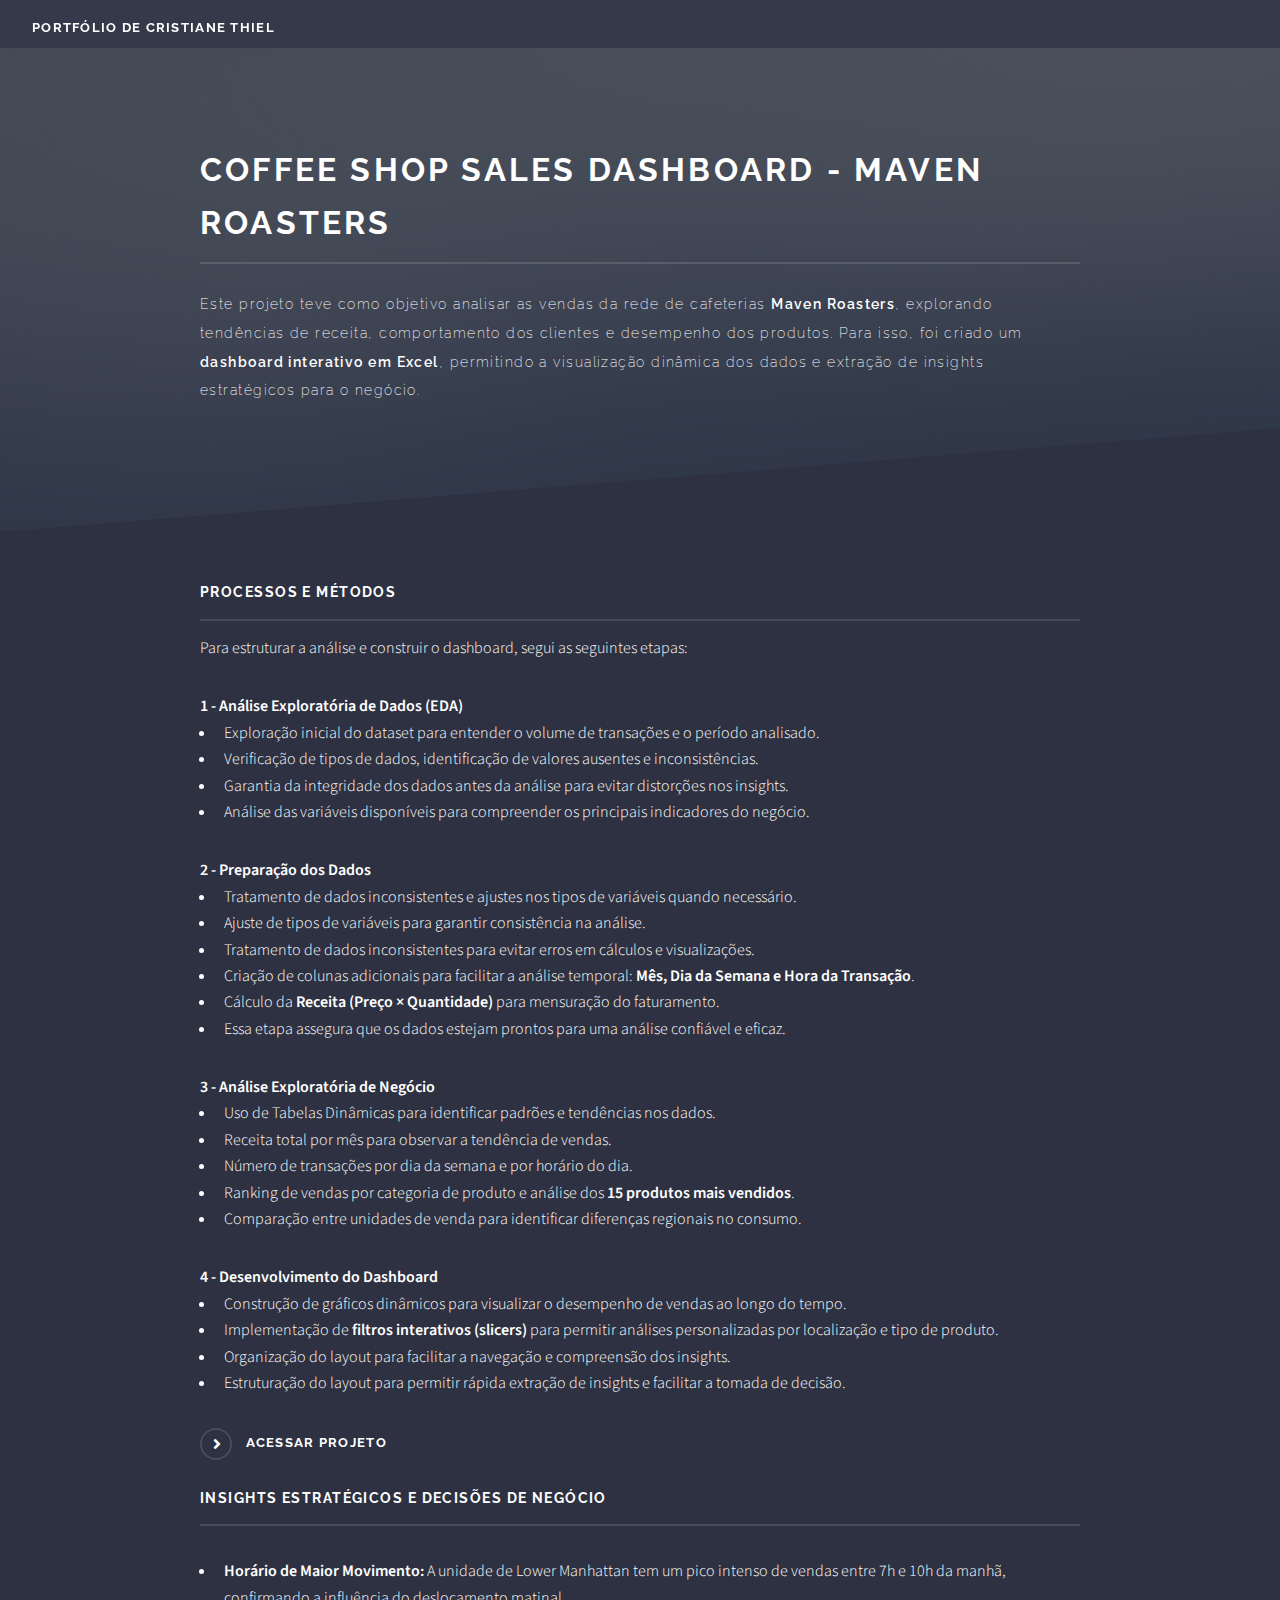
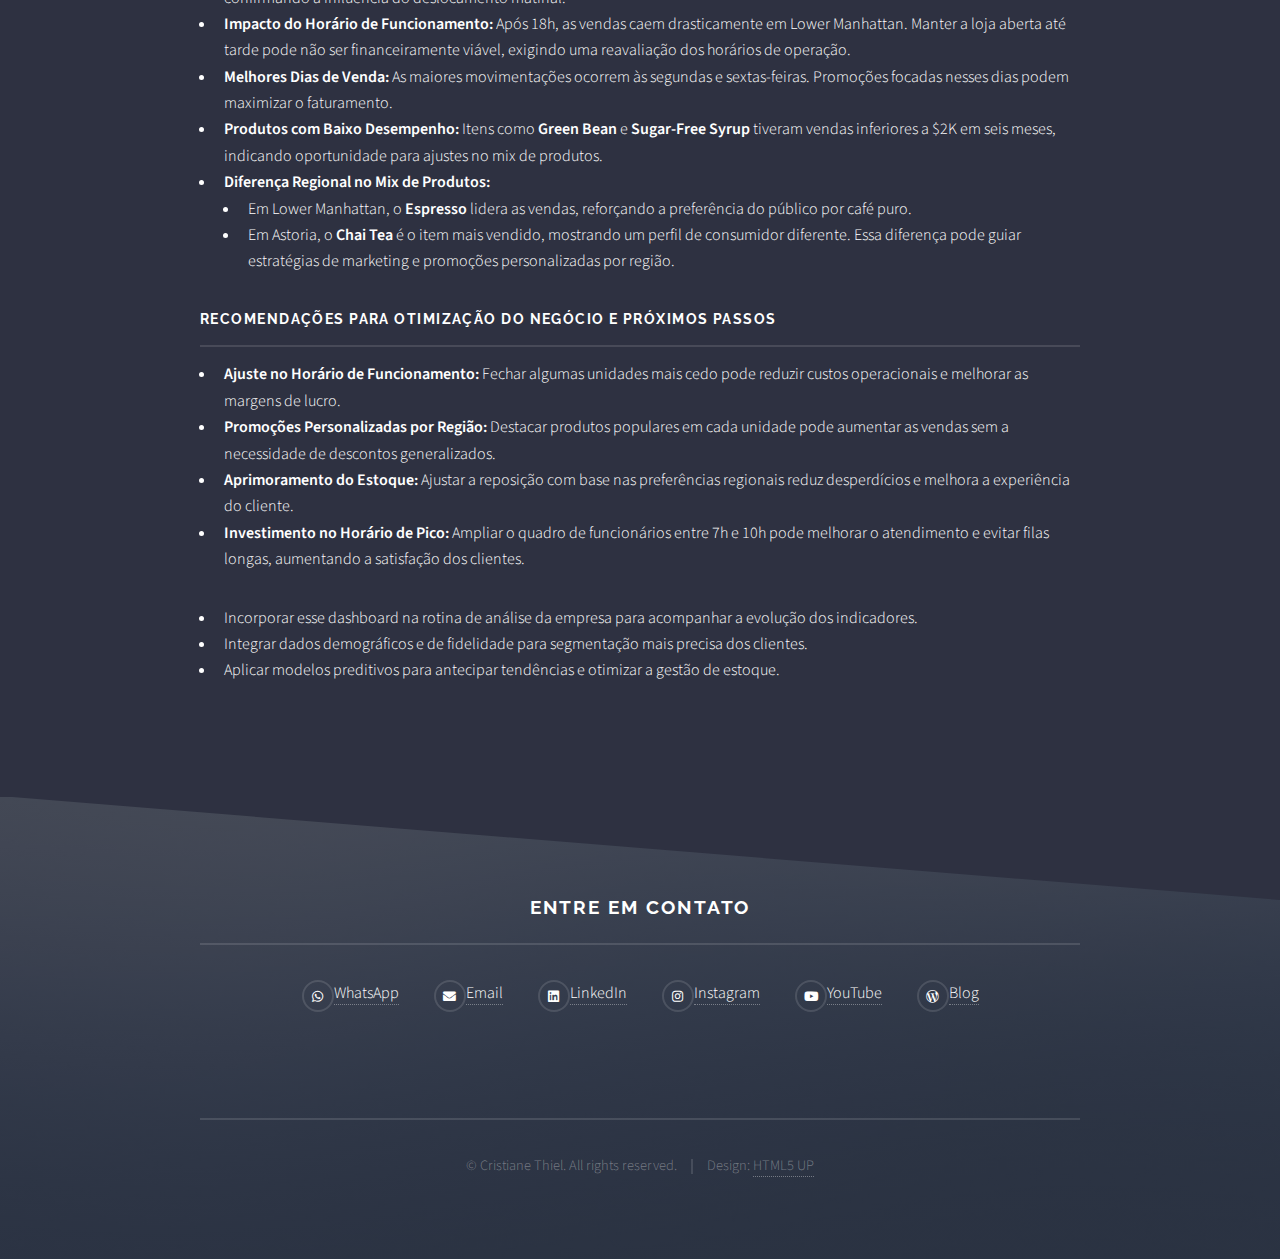
==== coffee-shop-maven-roasters-excel.html @ 54e83d27 "Add files via upload" ====
<!DOCTYPE HTML>
<!--
	Solid State by HTML5 UP
	html5up.net | @ajlkn
	Free for personal and commercial use under the CCA 3.0 license (html5up.net/license)
-->
<html>
	<head>
		<title>Coffee Shop Sales Dashboard - Maven Roasters</title>
		<meta charset="utf-8" />
		<meta name="viewport" content="width=device-width, initial-scale=1, user-scalable=no" />
		<link rel="stylesheet" href="assets/css/main.css" />
		<link rel=icon href=images/logo-cristiane-thiel-favicon.png>
		<noscript><link rel="stylesheet" href="assets/css/noscript.css" /></noscript>
	</head>
	<body class="is-preload">

		<!-- Page Wrapper -->
			<div id="page-wrapper">

				<!-- Header -->
					<header id="header">
						<h1><a href="index.html">Portfólio de Cristiane Thiel</a></h1>
					</header>

				<!-- Wrapper -->
					<section id="wrapper">
						<header>
							<div class="inner">
								<h2>Coffee Shop Sales Dashboard - Maven Roasters</h2>
								<p style="font-size: 0.9em;">Este projeto teve como objetivo analisar as vendas da rede de cafeterias <b>Maven Roasters</b>, explorando tendências de receita, comportamento dos clientes e desempenho dos produtos. Para isso, foi criado um <b>dashboard interativo em Excel</b>, permitindo a visualização dinâmica dos dados e extração de insights estratégicos para o negócio.
								<br><br>
								<a href="https://cury-company-dashboard.streamlit.app/" target="_blank" class="image"><img src="images/coffee-shop-maven-roasters-excel.png" width="880" alt="" /></a>
								<br><br></p>	
							</div>
						</header>

						<!-- Content -->
							<div class="wrapper">
								<div class="inner">

									<h3 class="major">Processos e Métodos</h3>
									<p>Para estruturar a análise e construir o dashboard, segui as seguintes etapas:</p>
										<b>1 - Análise Exploratória de Dados (EDA)</b>
										<ul>
											<li>Exploração inicial do dataset para entender o volume de transações e o período analisado.</li>
											<li>Verificação de tipos de dados, identificação de valores ausentes e inconsistências.</li>
											<li>Garantia da integridade dos dados antes da análise para evitar distorções nos insights.</li>
											<li>Análise das variáveis disponíveis para compreender os principais indicadores do negócio.</li>
										</ul>

										<b>2 - Preparação dos Dados</b>
										<ul>
											<li>Tratamento de dados inconsistentes e ajustes nos tipos de variáveis quando necessário.</li>
											<li>Ajuste de tipos de variáveis para garantir consistência na análise.</li>
											<li>Tratamento de dados inconsistentes para evitar erros em cálculos e visualizações.</li>
											<li>Criação de colunas adicionais para facilitar a análise temporal: <strong>Mês, Dia da Semana e Hora da Transação</strong>.</li>
											<li>Cálculo da <strong>Receita (Preço × Quantidade)</strong> para mensuração do faturamento.</li>
											<li>Essa etapa assegura que os dados estejam prontos para uma análise confiável e eficaz.</li>
										</ul>

										<b>3 - Análise Exploratória de Negócio</b>
										<ul>
											<li>Uso de Tabelas Dinâmicas para identificar padrões e tendências nos dados.</li>
											<li>Receita total por mês para observar a tendência de vendas.</li>
											<li>Número de transações por dia da semana e por horário do dia.</li>
											<li>Ranking de vendas por categoria de produto e análise dos <strong>15 produtos mais vendidos</strong>.</li>
											<li>Comparação entre unidades de venda para identificar diferenças regionais no consumo.</li>
										</ul>

										<b>4 - Desenvolvimento do Dashboard</b>
										<ul>
											<li>Construção de gráficos dinâmicos para visualizar o desempenho de vendas ao longo do tempo.</li>
											<li>Implementação de <strong>filtros interativos (slicers)</strong> para permitir análises personalizadas por localização e tipo de produto.</li>
											<li>Organização do layout para facilitar a navegação e compreensão dos insights.</li>
											<li>Estruturação do layout para permitir rápida extração de insights e facilitar a tomada de decisão.</li>
										</ul>
									<a href="https://cury-company-dashboard.streamlit.app/" class="special" target="_blank">Acessar Projeto</a>
									<h3 class="major">Insights Estratégicos e Decisões de Negócio</h3>
									<p>
										<ul>
											<li><strong>Horário de Maior Movimento:</strong> A unidade de Lower Manhattan tem um pico intenso de vendas entre 7h e 10h da manhã, confirmando a influência do deslocamento matinal.</li>
											
											<li><strong>Impacto do Horário de Funcionamento:</strong> Após 18h, as vendas caem drasticamente em Lower Manhattan. Manter a loja aberta até tarde pode não ser financeiramente viável, exigindo uma reavaliação dos horários de operação.</li>
											<li><strong>Melhores Dias de Venda:</strong> As maiores movimentações ocorrem às segundas e sextas-feiras. Promoções focadas nesses dias podem maximizar o faturamento.</li>
											<li><strong>Produtos com Baixo Desempenho:</strong> Itens como <strong>Green Bean</strong> e <strong>Sugar-Free Syrup</strong> tiveram vendas inferiores a $2K em seis meses, indicando oportunidade para ajustes no mix de produtos.</li>
											<li><strong>Diferença Regional no Mix de Produtos:</strong>
												<ul>
													<li>Em Lower Manhattan, o <strong>Espresso</strong> lidera as vendas, reforçando a preferência do público por café puro.</li>
													<li>Em Astoria, o <strong>Chai Tea</strong> é o item mais vendido, mostrando um perfil de consumidor diferente. Essa diferença pode guiar estratégias de marketing e promoções personalizadas por região.</li>
												</ul>
											</li>
										</ul>
										
									
									<h3 class="major">Recomendações para Otimização do Negócio e Próximos Passos</h3>
									
										<ul>
											<li><strong>Ajuste no Horário de Funcionamento:</strong> Fechar algumas unidades mais cedo pode reduzir custos operacionais e melhorar as margens de lucro.</li>
											
											<li><strong>Promoções Personalizadas por Região:</strong> Destacar produtos populares em cada unidade pode aumentar as vendas sem a necessidade de descontos generalizados.</li>
											
											<li><strong>Aprimoramento do Estoque:</strong> Ajustar a reposição com base nas preferências regionais reduz desperdícios e melhora a experiência do cliente.</li>
											
											<li><strong>Investimento no Horário de Pico:</strong> Ampliar o quadro de funcionários entre 7h e 10h pode melhorar o atendimento e evitar filas longas, aumentando a satisfação dos clientes.</li>
										</ul>
										
										<ul>
											<li>Incorporar esse dashboard na rotina de análise da empresa para acompanhar a evolução dos indicadores.</li>
											<li>Integrar dados demográficos e de fidelidade para segmentação mais precisa dos clientes.</li>
											<li>Aplicar modelos preditivos para antecipar tendências e otimizar a gestão de estoque.</li>
										</ul>
										
								</div>
							</div>

					</section>

				<!-- Footer -->
				<section id="footer">
					<div class="inner">
						<h2 class="major" id="contato">Entre em Contato</h2>
						<!--<p>Preencha o o formulário e envie sua mensagem.</p>
						<form method="post" action="#">
							<div class="fields">
								<div class="field">
									<label for="name">Nome</label>
									<input type="text" name="name" id="name" />
								</div>
								<div class="field">
									<label for="email">Email</label>
									<input type="email" name="email" id="email" />
								</div>
								<div class="field">
									<label for="message">Mensagem</label>
									<textarea name="message" id="message" rows="4"></textarea>
								</div>
							</div>
							<ul class="actions">
								<li><input type="submit" value="Enviar" /></li>
							</ul>
						</form>
					-->
						<ul class="contact">
							<li class="icon brands fa-whatsapp"><a href="https://api.whatsapp.com/send?phone=5521995182221" target="_blank">WhatsApp</a></li>
							<li class="icon solid fa-envelope"><a href="mailto:datascience@cristianethiel.com.br" target="_blank">Email</a></li>
							<li class="icon brands fa-linkedin"><a href="https://www.linkedin.com/in/cristianethiel/" target="_blank">LinkedIn</a></li>
							<li class="icon brands fa-instagram"><a href="https://www.instagram.com/cristianethiel/" target="_blank">Instagram</a></li>
							<li class="icon brands fa-youtube"><a href="https://www.youtube.com/channel/UCXxcQu6K8jNsBIZV1xP_kGg?sub_confirmation=1" target="_blank">YouTube</a></li>
							<li class="icon brands fa-wordpress-simple"><a href="https://cristianethiel.com.br/" target="_blank">Blog</a></li>
						</ul>
						<ul class="copyright">
							<li>&copy; Cristiane Thiel. All rights reserved.</li><li>Design: <a href="http://html5up.net">HTML5 UP</a></li>
						</ul>
					</div>
				</section>

			</div>

		<!-- Scripts -->
			<script src="assets/js/jquery.min.js"></script>
			<script src="assets/js/jquery.scrollex.min.js"></script>
			<script src="assets/js/browser.min.js"></script>
			<script src="assets/js/breakpoints.min.js"></script>
			<script src="assets/js/util.js"></script>
			<script src="assets/js/main.js"></script>

	</body>
</html>
---- assets/css/main.css ----
@import url(fontawesome-all.min.css);
@import url("https://fonts.googleapis.com/css?family=Raleway:200,700|Source+Sans+Pro:300,600,300italic,600italic");

/*
	Solid State by HTML5 UP
	html5up.net | @ajlkn
	Free for personal and commercial use under the CCA 3.0 license (html5up.net/license)
*/

html {
    translate: no;
}

html, body, div, span, applet, object,
iframe, h1, h2, h3, h4, h5, h6, p, blockquote,
pre, a, abbr, acronym, address, big, cite,
code, del, dfn, em, img, ins, kbd, q, s, samp,
small, strike, strong, sub, sup, tt, var, b,
u, i, center, dl, dt, dd, ol, ul, li, fieldset,
form, label, legend, table, caption, tbody,
tfoot, thead, tr, th, td, article, aside,
canvas, details, embed, figure, figcaption,
footer, header, hgroup, menu, nav, output, ruby,
section, summary, time, mark, audio, video {
	margin: 0;
	padding: 0;
	border: 0;
	font-size: 100%;
	font: inherit;
	vertical-align: baseline;}

article, aside, details, figcaption, figure,
footer, header, hgroup, menu, nav, section {
	display: block;}

body {
	line-height: 1;
}

ol, ul {
	list-style: none;
}

blockquote, q {
	quotes: none;
}

	blockquote:before, blockquote:after, q:before, q:after {
		content: '';
		content: none;
	}

table {
	border-collapse: collapse;
	border-spacing: 0;
}

body {
	-webkit-text-size-adjust: none;
}

mark {
	background-color: transparent;
	color: inherit;
}

input::-moz-focus-inner {
	border: 0;
	padding: 0;
}

input, select, textarea {
	-moz-appearance: none;
	-webkit-appearance: none;
	-ms-appearance: none;
	appearance: none;
}

/* Basic */

	@-ms-viewport {
		width: device-width;
	}

	body {
		-ms-overflow-style: scrollbar;
	}

	@media screen and (max-width: 480px) {

		html, body {
			min-width: 320px;
		}

	}

	html {
		box-sizing: border-box;
	}

	*, *:before, *:after {
		box-sizing: inherit;
	}

	body {
		background-color: #2e3141;
		background-image: linear-gradient(to top, rgba(46, 49, 65, 0.8), rgba(46, 49, 65, 0.8)), url("../../images/bg.jpg");
		background-size: auto,
 cover;
		background-attachment: fixed,
 fixed;
		background-position: center,
 center;
	}

		body.is-preload *, body.is-preload *:before, body.is-preload *:after {
			-moz-animation: none !important;
			-webkit-animation: none !important;
			-ms-animation: none !important;
			animation: none !important;
			-moz-transition: none !important;
			-webkit-transition: none !important;
			-ms-transition: none !important;
			transition: none !important;
		}

/* Type */

	body, input, select, textarea {
		color: #ffffff;
		font-family: "Source Sans Pro", Helvetica, sans-serif;
		font-size: 16.5pt;
		font-weight: 300;
		line-height: 1.65;
	}

		@media screen and (max-width: 1680px) {

			body, input, select, textarea {
				font-size: 13pt;
			}

		}

		@media screen and (max-width: 1280px) {

			body, input, select, textarea {
				font-size: 12pt;
			}

		}

		@media screen and (max-width: 980px) {

			body, input, select, textarea {
				font-size: 12pt;
			}

		}

		@media screen and (max-width: 736px) {

			body, input, select, textarea {
				font-size: 12pt;
			}

		}

		@media screen and (max-width: 480px) {

			body, input, select, textarea {
				font-size: 12pt;
			}

		}

	a {
		-moz-transition: color 0.2s ease-in-out, border-bottom-color 0.2s ease-in-out;
		-webkit-transition: color 0.2s ease-in-out, border-bottom-color 0.2s ease-in-out;
		-ms-transition: color 0.2s ease-in-out, border-bottom-color 0.2s ease-in-out;
		transition: color 0.2s ease-in-out, border-bottom-color 0.2s ease-in-out;
		border-bottom: dotted 1px rgba(255, 255, 255, 0.35);
		color: #ffffff;
		text-decoration: none;
	}

		a:hover {
			border-bottom-color: transparent;
			color: #ffffff !important;
		}

		a.special:not(.button) {
			text-decoration: none;
			border-bottom: 0;
			display: block;
			font-family: Raleway, Helvetica, sans-serif;
			font-size: 0.8em;
			font-weight: 700;
			letter-spacing: 0.1em;
			margin: 0 0 2em 0;
			text-transform: uppercase;
		}

			a.special:not(.button):before {
				-moz-osx-font-smoothing: grayscale;
				-webkit-font-smoothing: antialiased;
				display: inline-block;
				font-style: normal;
				font-variant: normal;
				text-rendering: auto;
				line-height: 1;
				text-transform: none !important;
				font-family: 'Font Awesome 5 Free';
				font-weight: 900;
			}

			a.special:not(.button):before {
				-moz-transition: background-color 0.2s ease-in-out;
				-webkit-transition: background-color 0.2s ease-in-out;
				-ms-transition: background-color 0.2s ease-in-out;
				transition: background-color 0.2s ease-in-out;
				border-radius: 100%;
				border: solid 2px rgba(255, 255, 255, 0.125);
				content: '\f105';
				display: inline-block;
				font-size: 1.25em;
				height: 2em;
				line-height: 1.75em;
				margin-right: 0.85em;
				text-align: center;
				text-indent: 0.15em;
				vertical-align: middle;
				width: 2em;
			}

			a.special:not(.button):hover:before {
				background-color: rgba(255, 255, 255, 0.025);
			}

			a.special:not(.button):active:before {
				background-color: rgba(255, 255, 255, 0.075);
			}

	strong, b {
		color: #ffffff;
		font-weight: 600;
	}

	em, i {
		font-style: italic;
	}

	p {
		margin: 0 0 2em 0;
	}

	h1, h2, h3, h4, h5, h6 {
		color: #ffffff;
		font-family: Raleway, Helvetica, sans-serif;
		font-weight: 700;
		letter-spacing: 0.1em;
		margin: 0 0 1em 0;
		text-transform: uppercase;
	}

		h1 a, h2 a, h3 a, h4 a, h5 a, h6 a {
			color: inherit;
			text-decoration: none;
			border-bottom: 0;
		}

		h1 span, h2 span, h3 span, h4 span, h5 span, h6 span {
			font-weight: 200;
		}

		h1.major, h2.major, h3.major, h4.major, h5.major, h6.major {
			padding-bottom: 1em;
			border-bottom: solid 2px rgba(255, 255, 255, 0.125);
		}

	h2 {
		font-size: 1.2em;
	}

	h3 {
		font-size: 0.9em;
	}

	h4 {
		font-size: 0.7em;
	}

	h5 {
		font-size: 0.7em;
	}

	h6 {
		font-size: 0.7em;
	}

	@media screen and (max-width: 736px) {

		h2 {
			font-size: 1em;
		}

		h3 {
			font-size: 0.8em;
		}

	}

	sub {
		font-size: 0.8em;
		position: relative;
		top: 0.5em;
	}

	sup {
		font-size: 0.8em;
		position: relative;
		top: -0.5em;
	}

	blockquote {
		border-left: solid 4px rgba(255, 255, 255, 0.125);
		font-style: italic;
		margin: 0 0 2em 0;
		padding: 0.5em 0 0.5em 2em;
	}

	code {
		background: rgba(255, 255, 255, 0.025);
		border-radius: 5px;
		border: solid 2px rgba(255, 255, 255, 0.125);
		font-family: "Courier New", monospace;
		font-size: 0.9em;
		margin: 0 0.25em;
		padding: 0.25em 0.65em;
	}

	pre {
		-webkit-overflow-scrolling: touch;
		font-family: "Courier New", monospace;
		font-size: 0.9em;
		margin: 0 0 2em 0;
	}

		pre code {
			display: block;
			line-height: 1.75em;
			padding: 1em 1.5em;
			overflow-x: auto;
		}

	hr {
		border: 0;
		border-bottom: solid 2px rgba(255, 255, 255, 0.125);
		margin: 2.5em 0;
	}

		hr.major {
			margin: 4em 0;
		}

	.align-left {
		text-align: left;
	}

	.align-center {
		text-align: center;
	}

	.align-right {
		text-align: right;
	}

/* Row */

	.row {
		display: flex;
		flex-wrap: wrap;
		box-sizing: border-box;
		align-items: stretch;
	}

		.row > * {
			box-sizing: border-box;
		}

		.row.gtr-uniform > * > :last-child {
			margin-bottom: 0;
		}

		.row.aln-left {
			justify-content: flex-start;
		}

		.row.aln-center {
			justify-content: center;
		}

		.row.aln-right {
			justify-content: flex-end;
		}

		.row.aln-top {
			align-items: flex-start;
		}

		.row.aln-middle {
			align-items: center;
		}

		.row.aln-bottom {
			align-items: flex-end;
		}

		.row > .imp {
			order: -1;
		}

		.row > .col-1 {
			width: 8.33333%;
		}

		.row > .off-1 {
			margin-left: 8.33333%;
		}

		.row > .col-2 {
			width: 16.66667%;
		}

		.row > .off-2 {
			margin-left: 16.66667%;
		}

		.row > .col-3 {
			width: 25%;
		}

		.row > .off-3 {
			margin-left: 25%;
		}

		.row > .col-4 {
			width: 33.33333%;
		}

		.row > .off-4 {
			margin-left: 33.33333%;
		}

		.row > .col-5 {
			width: 41.66667%;
		}

		.row > .off-5 {
			margin-left: 41.66667%;
		}

		.row > .col-6 {
			width: 50%;
		}

		.row > .off-6 {
			margin-left: 50%;
		}

		.row > .col-7 {
			width: 58.33333%;
		}

		.row > .off-7 {
			margin-left: 58.33333%;
		}

		.row > .col-8 {
			width: 66.66667%;
		}

		.row > .off-8 {
			margin-left: 66.66667%;
		}

		.row > .col-9 {
			width: 75%;
		}

		.row > .off-9 {
			margin-left: 75%;
		}

		.row > .col-10 {
			width: 83.33333%;
		}

		.row > .off-10 {
			margin-left: 83.33333%;
		}

		.row > .col-11 {
			width: 91.66667%;
		}

		.row > .off-11 {
			margin-left: 91.66667%;
		}

		.row > .col-12 {
			width: 100%;
		}

		.row > .off-12 {
			margin-left: 100%;
		}

		.row.gtr-0 {
			margin-top: 0;
			margin-left: 0em;
		}

			.row.gtr-0 > * {
				padding: 0 0 0 0em;
			}

			.row.gtr-0.gtr-uniform {
				margin-top: 0em;
			}

				.row.gtr-0.gtr-uniform > * {
					padding-top: 0em;
				}

		.row.gtr-25 {
			margin-top: 0;
			margin-left: -0.4375em;
		}

			.row.gtr-25 > * {
				padding: 0 0 0 0.4375em;
			}

			.row.gtr-25.gtr-uniform {
				margin-top: -0.4375em;
			}

				.row.gtr-25.gtr-uniform > * {
					padding-top: 0.4375em;
				}

		.row.gtr-50 {
			margin-top: 0;
			margin-left: -0.875em;
		}

			.row.gtr-50 > * {
				padding: 0 0 0 0.875em;
			}

			.row.gtr-50.gtr-uniform {
				margin-top: -0.875em;
			}

				.row.gtr-50.gtr-uniform > * {
					padding-top: 0.875em;
				}

		.row {
			margin-top: 0;
			margin-left: -1.75em;
		}

			.row > * {
				padding: 0 0 0 1.75em;
			}

			.row.gtr-uniform {
				margin-top: -1.75em;
			}

				.row.gtr-uniform > * {
					padding-top: 1.75em;
				}

		.row.gtr-150 {
			margin-top: 0;
			margin-left: -2.625em;
		}

			.row.gtr-150 > * {
				padding: 0 0 0 2.625em;
			}

			.row.gtr-150.gtr-uniform {
				margin-top: -2.625em;
			}

				.row.gtr-150.gtr-uniform > * {
					padding-top: 2.625em;
				}

		.row.gtr-200 {
			margin-top: 0;
			margin-left: -3.5em;
		}

			.row.gtr-200 > * {
				padding: 0 0 0 3.5em;
			}

			.row.gtr-200.gtr-uniform {
				margin-top: -3.5em;
			}

				.row.gtr-200.gtr-uniform > * {
					padding-top: 3.5em;
				}

		@media screen and (max-width: 1680px) {

			.row {
				display: flex;
				flex-wrap: wrap;
				box-sizing: border-box;
				align-items: stretch;
			}

				.row > * {
					box-sizing: border-box;
				}

				.row.gtr-uniform > * > :last-child {
					margin-bottom: 0;
				}

				.row.aln-left {
					justify-content: flex-start;
				}

				.row.aln-center {
					justify-content: center;
				}

				.row.aln-right {
					justify-content: flex-end;
				}

				.row.aln-top {
					align-items: flex-start;
				}

				.row.aln-middle {
					align-items: center;
				}

				.row.aln-bottom {
					align-items: flex-end;
				}

				.row > .imp-xlarge {
					order: -1;
				}

				.row > .col-1-xlarge {
					width: 8.33333%;
				}

				.row > .off-1-xlarge {
					margin-left: 8.33333%;
				}

				.row > .col-2-xlarge {
					width: 16.66667%;
				}

				.row > .off-2-xlarge {
					margin-left: 16.66667%;
				}

				.row > .col-3-xlarge {
					width: 25%;
				}

				.row > .off-3-xlarge {
					margin-left: 25%;
				}

				.row > .col-4-xlarge {
					width: 33.33333%;
				}

				.row > .off-4-xlarge {
					margin-left: 33.33333%;
				}

				.row > .col-5-xlarge {
					width: 41.66667%;
				}

				.row > .off-5-xlarge {
					margin-left: 41.66667%;
				}

				.row > .col-6-xlarge {
					width: 50%;
				}

				.row > .off-6-xlarge {
					margin-left: 50%;
				}

				.row > .col-7-xlarge {
					width: 58.33333%;
				}

				.row > .off-7-xlarge {
					margin-left: 58.33333%;
				}

				.row > .col-8-xlarge {
					width: 66.66667%;
				}

				.row > .off-8-xlarge {
					margin-left: 66.66667%;
				}

				.row > .col-9-xlarge {
					width: 75%;
				}

				.row > .off-9-xlarge {
					margin-left: 75%;
				}

				.row > .col-10-xlarge {
					width: 83.33333%;
				}

				.row > .off-10-xlarge {
					margin-left: 83.33333%;
				}

				.row > .col-11-xlarge {
					width: 91.66667%;
				}

				.row > .off-11-xlarge {
					margin-left: 91.66667%;
				}

				.row > .col-12-xlarge {
					width: 100%;
				}

				.row > .off-12-xlarge {
					margin-left: 100%;
				}

				.row.gtr-0 {
					margin-top: 0;
					margin-left: 0em;
				}

					.row.gtr-0 > * {
						padding: 0 0 0 0em;
					}

					.row.gtr-0.gtr-uniform {
						margin-top: 0em;
					}

						.row.gtr-0.gtr-uniform > * {
							padding-top: 0em;
						}

				.row.gtr-25 {
					margin-top: 0;
					margin-left: -0.4375em;
				}

					.row.gtr-25 > * {
						padding: 0 0 0 0.4375em;
					}

					.row.gtr-25.gtr-uniform {
						margin-top: -0.4375em;
					}

						.row.gtr-25.gtr-uniform > * {
							padding-top: 0.4375em;
						}

				.row.gtr-50 {
					margin-top: 0;
					margin-left: -0.875em;
				}

					.row.gtr-50 > * {
						padding: 0 0 0 0.875em;
					}

					.row.gtr-50.gtr-uniform {
						margin-top: -0.875em;
					}

						.row.gtr-50.gtr-uniform > * {
							padding-top: 0.875em;
						}

				.row {
					margin-top: 0;
					margin-left: -1.75em;
				}

					.row > * {
						padding: 0 0 0 1.75em;
					}

					.row.gtr-uniform {
						margin-top: -1.75em;
					}

						.row.gtr-uniform > * {
							padding-top: 1.75em;
						}

				.row.gtr-150 {
					margin-top: 0;
					margin-left: -2.625em;
				}

					.row.gtr-150 > * {
						padding: 0 0 0 2.625em;
					}

					.row.gtr-150.gtr-uniform {
						margin-top: -2.625em;
					}

						.row.gtr-150.gtr-uniform > * {
							padding-top: 2.625em;
						}

				.row.gtr-200 {
					margin-top: 0;
					margin-left: -3.5em;
				}

					.row.gtr-200 > * {
						padding: 0 0 0 3.5em;
					}

					.row.gtr-200.gtr-uniform {
						margin-top: -3.5em;
					}

						.row.gtr-200.gtr-uniform > * {
							padding-top: 3.5em;
						}

		}

		@media screen and (max-width: 1280px) {

			.row {
				display: flex;
				flex-wrap: wrap;
				box-sizing: border-box;
				align-items: stretch;
			}

				.row > * {
					box-sizing: border-box;
				}

				.row.gtr-uniform > * > :last-child {
					margin-bottom: 0;
				}

				.row.aln-left {
					justify-content: flex-start;
				}

				.row.aln-center {
					justify-content: center;
				}

				.row.aln-right {
					justify-content: flex-end;
				}

				.row.aln-top {
					align-items: flex-start;
				}

				.row.aln-middle {
					align-items: center;
				}

				.row.aln-bottom {
					align-items: flex-end;
				}

				.row > .imp-large {
					order: -1;
				}

				.row > .col-1-large {
					width: 8.33333%;
				}

				.row > .off-1-large {
					margin-left: 8.33333%;
				}

				.row > .col-2-large {
					width: 16.66667%;
				}

				.row > .off-2-large {
					margin-left: 16.66667%;
				}

				.row > .col-3-large {
					width: 25%;
				}

				.row > .off-3-large {
					margin-left: 25%;
				}

				.row > .col-4-large {
					width: 33.33333%;
				}

				.row > .off-4-large {
					margin-left: 33.33333%;
				}

				.row > .col-5-large {
					width: 41.66667%;
				}

				.row > .off-5-large {
					margin-left: 41.66667%;
				}

				.row > .col-6-large {
					width: 50%;
				}

				.row > .off-6-large {
					margin-left: 50%;
				}

				.row > .col-7-large {
					width: 58.33333%;
				}

				.row > .off-7-large {
					margin-left: 58.33333%;
				}

				.row > .col-8-large {
					width: 66.66667%;
				}

				.row > .off-8-large {
					margin-left: 66.66667%;
				}

				.row > .col-9-large {
					width: 75%;
				}

				.row > .off-9-large {
					margin-left: 75%;
				}

				.row > .col-10-large {
					width: 83.33333%;
				}

				.row > .off-10-large {
					margin-left: 83.33333%;
				}

				.row > .col-11-large {
					width: 91.66667%;
				}

				.row > .off-11-large {
					margin-left: 91.66667%;
				}

				.row > .col-12-large {
					width: 100%;
				}

				.row > .off-12-large {
					margin-left: 100%;
				}

				.row.gtr-0 {
					margin-top: 0;
					margin-left: 0em;
				}

					.row.gtr-0 > * {
						padding: 0 0 0 0em;
					}

					.row.gtr-0.gtr-uniform {
						margin-top: 0em;
					}

						.row.gtr-0.gtr-uniform > * {
							padding-top: 0em;
						}

				.row.gtr-25 {
					margin-top: 0;
					margin-left: -0.4375em;
				}

					.row.gtr-25 > * {
						padding: 0 0 0 0.4375em;
					}

					.row.gtr-25.gtr-uniform {
						margin-top: -0.4375em;
					}

						.row.gtr-25.gtr-uniform > * {
							padding-top: 0.4375em;
						}

				.row.gtr-50 {
					margin-top: 0;
					margin-left: -0.875em;
				}

					.row.gtr-50 > * {
						padding: 0 0 0 0.875em;
					}

					.row.gtr-50.gtr-uniform {
						margin-top: -0.875em;
					}

						.row.gtr-50.gtr-uniform > * {
							padding-top: 0.875em;
						}

				.row {
					margin-top: 0;
					margin-left: -1.75em;
				}

					.row > * {
						padding: 0 0 0 1.75em;
					}

					.row.gtr-uniform {
						margin-top: -1.75em;
					}

						.row.gtr-uniform > * {
							padding-top: 1.75em;
						}

				.row.gtr-150 {
					margin-top: 0;
					margin-left: -2.625em;
				}

					.row.gtr-150 > * {
						padding: 0 0 0 2.625em;
					}

					.row.gtr-150.gtr-uniform {
						margin-top: -2.625em;
					}

						.row.gtr-150.gtr-uniform > * {
							padding-top: 2.625em;
						}

				.row.gtr-200 {
					margin-top: 0;
					margin-left: -3.5em;
				}

					.row.gtr-200 > * {
						padding: 0 0 0 3.5em;
					}

					.row.gtr-200.gtr-uniform {
						margin-top: -3.5em;
					}

						.row.gtr-200.gtr-uniform > * {
							padding-top: 3.5em;
						}

		}

		@media screen and (max-width: 980px) {

			.row {
				display: flex;
				flex-wrap: wrap;
				box-sizing: border-box;
				align-items: stretch;
			}

				.row > * {
					box-sizing: border-box;
				}

				.row.gtr-uniform > * > :last-child {
					margin-bottom: 0;
				}

				.row.aln-left {
					justify-content: flex-start;
				}

				.row.aln-center {
					justify-content: center;
				}

				.row.aln-right {
					justify-content: flex-end;
				}

				.row.aln-top {
					align-items: flex-start;
				}

				.row.aln-middle {
					align-items: center;
				}

				.row.aln-bottom {
					align-items: flex-end;
				}

				.row > .imp-medium {
					order: -1;
				}

				.row > .col-1-medium {
					width: 8.33333%;
				}

				.row > .off-1-medium {
					margin-left: 8.33333%;
				}

				.row > .col-2-medium {
					width: 16.66667%;
				}

				.row > .off-2-medium {
					margin-left: 16.66667%;
				}

				.row > .col-3-medium {
					width: 25%;
				}

				.row > .off-3-medium {
					margin-left: 25%;
				}

				.row > .col-4-medium {
					width: 33.33333%;
				}

				.row > .off-4-medium {
					margin-left: 33.33333%;
				}

				.row > .col-5-medium {
					width: 41.66667%;
				}

				.row > .off-5-medium {
					margin-left: 41.66667%;
				}

				.row > .col-6-medium {
					width: 50%;
				}

				.row > .off-6-medium {
					margin-left: 50%;
				}

				.row > .col-7-medium {
					width: 58.33333%;
				}

				.row > .off-7-medium {
					margin-left: 58.33333%;
				}

				.row > .col-8-medium {
					width: 66.66667%;
				}

				.row > .off-8-medium {
					margin-left: 66.66667%;
				}

				.row > .col-9-medium {
					width: 75%;
				}

				.row > .off-9-medium {
					margin-left: 75%;
				}

				.row > .col-10-medium {
					width: 83.33333%;
				}

				.row > .off-10-medium {
					margin-left: 83.33333%;
				}

				.row > .col-11-medium {
					width: 91.66667%;
				}

				.row > .off-11-medium {
					margin-left: 91.66667%;
				}

				.row > .col-12-medium {
					width: 100%;
				}

				.row > .off-12-medium {
					margin-left: 100%;
				}

				.row.gtr-0 {
					margin-top: 0;
					margin-left: 0em;
				}

					.row.gtr-0 > * {
						padding: 0 0 0 0em;
					}

					.row.gtr-0.gtr-uniform {
						margin-top: 0em;
					}

						.row.gtr-0.gtr-uniform > * {
							padding-top: 0em;
						}

				.row.gtr-25 {
					margin-top: 0;
					margin-left: -0.4375em;
				}

					.row.gtr-25 > * {
						padding: 0 0 0 0.4375em;
					}

					.row.gtr-25.gtr-uniform {
						margin-top: -0.4375em;
					}

						.row.gtr-25.gtr-uniform > * {
							padding-top: 0.4375em;
						}

				.row.gtr-50 {
					margin-top: 0;
					margin-left: -0.875em;
				}

					.row.gtr-50 > * {
						padding: 0 0 0 0.875em;
					}

					.row.gtr-50.gtr-uniform {
						margin-top: -0.875em;
					}

						.row.gtr-50.gtr-uniform > * {
							padding-top: 0.875em;
						}

				.row {
					margin-top: 0;
					margin-left: -1.75em;
				}

					.row > * {
						padding: 0 0 0 1.75em;
					}

					.row.gtr-uniform {
						margin-top: -1.75em;
					}

						.row.gtr-uniform > * {
							padding-top: 1.75em;
						}

				.row.gtr-150 {
					margin-top: 0;
					margin-left: -2.625em;
				}

					.row.gtr-150 > * {
						padding: 0 0 0 2.625em;
					}

					.row.gtr-150.gtr-uniform {
						margin-top: -2.625em;
					}

						.row.gtr-150.gtr-uniform > * {
							padding-top: 2.625em;
						}

				.row.gtr-200 {
					margin-top: 0;
					margin-left: -3.5em;
				}

					.row.gtr-200 > * {
						padding: 0 0 0 3.5em;
					}

					.row.gtr-200.gtr-uniform {
						margin-top: -3.5em;
					}

						.row.gtr-200.gtr-uniform > * {
							padding-top: 3.5em;
						}

		}

		@media screen and (max-width: 736px) {

			.row {
				display: flex;
				flex-wrap: wrap;
				box-sizing: border-box;
				align-items: stretch;
			}

				.row > * {
					box-sizing: border-box;
				}

				.row.gtr-uniform > * > :last-child {
					margin-bottom: 0;
				}

				.row.aln-left {
					justify-content: flex-start;
				}

				.row.aln-center {
					justify-content: center;
				}

				.row.aln-right {
					justify-content: flex-end;
				}

				.row.aln-top {
					align-items: flex-start;
				}

				.row.aln-middle {
					align-items: center;
				}

				.row.aln-bottom {
					align-items: flex-end;
				}

				.row > .imp-small {
					order: -1;
				}

				.row > .col-1-small {
					width: 8.33333%;
				}

				.row > .off-1-small {
					margin-left: 8.33333%;
				}

				.row > .col-2-small {
					width: 16.66667%;
				}

				.row > .off-2-small {
					margin-left: 16.66667%;
				}

				.row > .col-3-small {
					width: 25%;
				}

				.row > .off-3-small {
					margin-left: 25%;
				}

				.row > .col-4-small {
					width: 33.33333%;
				}

				.row > .off-4-small {
					margin-left: 33.33333%;
				}

				.row > .col-5-small {
					width: 41.66667%;
				}

				.row > .off-5-small {
					margin-left: 41.66667%;
				}

				.row > .col-6-small {
					width: 50%;
				}

				.row > .off-6-small {
					margin-left: 50%;
				}

				.row > .col-7-small {
					width: 58.33333%;
				}

				.row > .off-7-small {
					margin-left: 58.33333%;
				}

				.row > .col-8-small {
					width: 66.66667%;
				}

				.row > .off-8-small {
					margin-left: 66.66667%;
				}

				.row > .col-9-small {
					width: 75%;
				}

				.row > .off-9-small {
					margin-left: 75%;
				}

				.row > .col-10-small {
					width: 83.33333%;
				}

				.row > .off-10-small {
					margin-left: 83.33333%;
				}

				.row > .col-11-small {
					width: 91.66667%;
				}

				.row > .off-11-small {
					margin-left: 91.66667%;
				}

				.row > .col-12-small {
					width: 100%;
				}

				.row > .off-12-small {
					margin-left: 100%;
				}

				.row.gtr-0 {
					margin-top: 0;
					margin-left: 0em;
				}

					.row.gtr-0 > * {
						padding: 0 0 0 0em;
					}

					.row.gtr-0.gtr-uniform {
						margin-top: 0em;
					}

						.row.gtr-0.gtr-uniform > * {
							padding-top: 0em;
						}

				.row.gtr-25 {
					margin-top: 0;
					margin-left: -0.3125em;
				}

					.row.gtr-25 > * {
						padding: 0 0 0 0.3125em;
					}

					.row.gtr-25.gtr-uniform {
						margin-top: -0.3125em;
					}

						.row.gtr-25.gtr-uniform > * {
							padding-top: 0.3125em;
						}

				.row.gtr-50 {
					margin-top: 0;
					margin-left: -0.625em;
				}

					.row.gtr-50 > * {
						padding: 0 0 0 0.625em;
					}

					.row.gtr-50.gtr-uniform {
						margin-top: -0.625em;
					}

						.row.gtr-50.gtr-uniform > * {
							padding-top: 0.625em;
						}

				.row {
					margin-top: 0;
					margin-left: -1.25em;
				}

					.row > * {
						padding: 0 0 0 1.25em;
					}

					.row.gtr-uniform {
						margin-top: -1.25em;
					}

						.row.gtr-uniform > * {
							padding-top: 1.25em;
						}

				.row.gtr-150 {
					margin-top: 0;
					margin-left: -1.875em;
				}

					.row.gtr-150 > * {
						padding: 0 0 0 1.875em;
					}

					.row.gtr-150.gtr-uniform {
						margin-top: -1.875em;
					}

						.row.gtr-150.gtr-uniform > * {
							padding-top: 1.875em;
						}

				.row.gtr-200 {
					margin-top: 0;
					margin-left: -2.5em;
				}

					.row.gtr-200 > * {
						padding: 0 0 0 2.5em;
					}

					.row.gtr-200.gtr-uniform {
						margin-top: -2.5em;
					}

						.row.gtr-200.gtr-uniform > * {
							padding-top: 2.5em;
						}

		}

		@media screen and (max-width: 480px) {

			.row {
				display: flex;
				flex-wrap: wrap;
				box-sizing: border-box;
				align-items: stretch;
			}

				.row > * {
					box-sizing: border-box;
				}

				.row.gtr-uniform > * > :last-child {
					margin-bottom: 0;
				}

				.row.aln-left {
					justify-content: flex-start;
				}

				.row.aln-center {
					justify-content: center;
				}

				.row.aln-right {
					justify-content: flex-end;
				}

				.row.aln-top {
					align-items: flex-start;
				}

				.row.aln-middle {
					align-items: center;
				}

				.row.aln-bottom {
					align-items: flex-end;
				}

				.row > .imp-xsmall {
					order: -1;
				}

				.row > .col-1-xsmall {
					width: 8.33333%;
				}

				.row > .off-1-xsmall {
					margin-left: 8.33333%;
				}

				.row > .col-2-xsmall {
					width: 16.66667%;
				}

				.row > .off-2-xsmall {
					margin-left: 16.66667%;
				}

				.row > .col-3-xsmall {
					width: 25%;
				}

				.row > .off-3-xsmall {
					margin-left: 25%;
				}

				.row > .col-4-xsmall {
					width: 33.33333%;
				}

				.row > .off-4-xsmall {
					margin-left: 33.33333%;
				}

				.row > .col-5-xsmall {
					width: 41.66667%;
				}

				.row > .off-5-xsmall {
					margin-left: 41.66667%;
				}

				.row > .col-6-xsmall {
					width: 50%;
				}

				.row > .off-6-xsmall {
					margin-left: 50%;
				}

				.row > .col-7-xsmall {
					width: 58.33333%;
				}

				.row > .off-7-xsmall {
					margin-left: 58.33333%;
				}

				.row > .col-8-xsmall {
					width: 66.66667%;
				}

				.row > .off-8-xsmall {
					margin-left: 66.66667%;
				}

				.row > .col-9-xsmall {
					width: 75%;
				}

				.row > .off-9-xsmall {
					margin-left: 75%;
				}

				.row > .col-10-xsmall {
					width: 83.33333%;
				}

				.row > .off-10-xsmall {
					margin-left: 83.33333%;
				}

				.row > .col-11-xsmall {
					width: 91.66667%;
				}

				.row > .off-11-xsmall {
					margin-left: 91.66667%;
				}

				.row > .col-12-xsmall {
					width: 100%;
				}

				.row > .off-12-xsmall {
					margin-left: 100%;
				}

				.row.gtr-0 {
					margin-top: 0;
					margin-left: 0em;
				}

					.row.gtr-0 > * {
						padding: 0 0 0 0em;
					}

					.row.gtr-0.gtr-uniform {
						margin-top: 0em;
					}

						.row.gtr-0.gtr-uniform > * {
							padding-top: 0em;
						}

				.row.gtr-25 {
					margin-top: 0;
					margin-left: -0.3125em;
				}

					.row.gtr-25 > * {
						padding: 0 0 0 0.3125em;
					}

					.row.gtr-25.gtr-uniform {
						margin-top: -0.3125em;
					}

						.row.gtr-25.gtr-uniform > * {
							padding-top: 0.3125em;
						}

				.row.gtr-50 {
					margin-top: 0;
					margin-left: -0.625em;
				}

					.row.gtr-50 > * {
						padding: 0 0 0 0.625em;
					}

					.row.gtr-50.gtr-uniform {
						margin-top: -0.625em;
					}

						.row.gtr-50.gtr-uniform > * {
							padding-top: 0.625em;
						}

				.row {
					margin-top: 0;
					margin-left: -1.25em;
				}

					.row > * {
						padding: 0 0 0 1.25em;
					}

					.row.gtr-uniform {
						margin-top: -1.25em;
					}

						.row.gtr-uniform > * {
							padding-top: 1.25em;
						}

				.row.gtr-150 {
					margin-top: 0;
					margin-left: -1.875em;
				}

					.row.gtr-150 > * {
						padding: 0 0 0 1.875em;
					}

					.row.gtr-150.gtr-uniform {
						margin-top: -1.875em;
					}

						.row.gtr-150.gtr-uniform > * {
							padding-top: 1.875em;
						}

				.row.gtr-200 {
					margin-top: 0;
					margin-left: -2.5em;
				}

					.row.gtr-200 > * {
						padding: 0 0 0 2.5em;
					}

					.row.gtr-200.gtr-uniform {
						margin-top: -2.5em;
					}

						.row.gtr-200.gtr-uniform > * {
							padding-top: 2.5em;
						}

		}

		@media screen and (max-width: 360px) {

			.row {
				display: flex;
				flex-wrap: wrap;
				box-sizing: border-box;
				align-items: stretch;
			}

				.row > * {
					box-sizing: border-box;
				}

				.row.gtr-uniform > * > :last-child {
					margin-bottom: 0;
				}

				.row.aln-left {
					justify-content: flex-start;
				}

				.row.aln-center {
					justify-content: center;
				}

				.row.aln-right {
					justify-content: flex-end;
				}

				.row.aln-top {
					align-items: flex-start;
				}

				.row.aln-middle {
					align-items: center;
				}

				.row.aln-bottom {
					align-items: flex-end;
				}

				.row > .imp-xxsmall {
					order: -1;
				}

				.row > .col-1-xxsmall {
					width: 8.33333%;
				}

				.row > .off-1-xxsmall {
					margin-left: 8.33333%;
				}

				.row > .col-2-xxsmall {
					width: 16.66667%;
				}

				.row > .off-2-xxsmall {
					margin-left: 16.66667%;
				}

				.row > .col-3-xxsmall {
					width: 25%;
				}

				.row > .off-3-xxsmall {
					margin-left: 25%;
				}

				.row > .col-4-xxsmall {
					width: 33.33333%;
				}

				.row > .off-4-xxsmall {
					margin-left: 33.33333%;
				}

				.row > .col-5-xxsmall {
					width: 41.66667%;
				}

				.row > .off-5-xxsmall {
					margin-left: 41.66667%;
				}

				.row > .col-6-xxsmall {
					width: 50%;
				}

				.row > .off-6-xxsmall {
					margin-left: 50%;
				}

				.row > .col-7-xxsmall {
					width: 58.33333%;
				}

				.row > .off-7-xxsmall {
					margin-left: 58.33333%;
				}

				.row > .col-8-xxsmall {
					width: 66.66667%;
				}

				.row > .off-8-xxsmall {
					margin-left: 66.66667%;
				}

				.row > .col-9-xxsmall {
					width: 75%;
				}

				.row > .off-9-xxsmall {
					margin-left: 75%;
				}

				.row > .col-10-xxsmall {
					width: 83.33333%;
				}

				.row > .off-10-xxsmall {
					margin-left: 83.33333%;
				}

				.row > .col-11-xxsmall {
					width: 91.66667%;
				}

				.row > .off-11-xxsmall {
					margin-left: 91.66667%;
				}

				.row > .col-12-xxsmall {
					width: 100%;
				}

				.row > .off-12-xxsmall {
					margin-left: 100%;
				}

				.row.gtr-0 {
					margin-top: 0;
					margin-left: 0em;
				}

					.row.gtr-0 > * {
						padding: 0 0 0 0em;
					}

					.row.gtr-0.gtr-uniform {
						margin-top: 0em;
					}

						.row.gtr-0.gtr-uniform > * {
							padding-top: 0em;
						}

				.row.gtr-25 {
					margin-top: 0;
					margin-left: -0.3125em;
				}

					.row.gtr-25 > * {
						padding: 0 0 0 0.3125em;
					}

					.row.gtr-25.gtr-uniform {
						margin-top: -0.3125em;
					}

						.row.gtr-25.gtr-uniform > * {
							padding-top: 0.3125em;
						}

				.row.gtr-50 {
					margin-top: 0;
					margin-left: -0.625em;
				}

					.row.gtr-50 > * {
						padding: 0 0 0 0.625em;
					}

					.row.gtr-50.gtr-uniform {
						margin-top: -0.625em;
					}

						.row.gtr-50.gtr-uniform > * {
							padding-top: 0.625em;
						}

				.row {
					margin-top: 0;
					margin-left: -1.25em;
				}

					.row > * {
						padding: 0 0 0 1.25em;
					}

					.row.gtr-uniform {
						margin-top: -1.25em;
					}

						.row.gtr-uniform > * {
							padding-top: 1.25em;
						}

				.row.gtr-150 {
					margin-top: 0;
					margin-left: -1.875em;
				}

					.row.gtr-150 > * {
						padding: 0 0 0 1.875em;
					}

					.row.gtr-150.gtr-uniform {
						margin-top: -1.875em;
					}

						.row.gtr-150.gtr-uniform > * {
							padding-top: 1.875em;
						}

				.row.gtr-200 {
					margin-top: 0;
					margin-left: -2.5em;
				}

					.row.gtr-200 > * {
						padding: 0 0 0 2.5em;
					}

					.row.gtr-200.gtr-uniform {
						margin-top: -2.5em;
					}

						.row.gtr-200.gtr-uniform > * {
							padding-top: 2.5em;
						}

		}

/* Section/Article */

	section.special, article.special {
		text-align: center;
	}

/* Form */

	form {
		margin: 0 0 2em 0;
	}

		form > :last-child {
			margin-bottom: 0;
		}

		form > .fields {
			display: -moz-flex;
			display: -webkit-flex;
			display: -ms-flex;
			display: flex;
			-moz-flex-wrap: wrap;
			-webkit-flex-wrap: wrap;
			-ms-flex-wrap: wrap;
			flex-wrap: wrap;
			width: calc(100% + 3em);
			margin: -1.5em 0 2em -1.5em;
		}

			form > .fields > .field {
				-moz-flex-grow: 0;
				-webkit-flex-grow: 0;
				-ms-flex-grow: 0;
				flex-grow: 0;
				-moz-flex-shrink: 0;
				-webkit-flex-shrink: 0;
				-ms-flex-shrink: 0;
				flex-shrink: 0;
				padding: 1.5em 0 0 1.5em;
				width: calc(100% - 1.5em);
			}

				form > .fields > .field.half {
					width: calc(50% - 0.75em);
				}

				form > .fields > .field.third {
					width: calc(100%/3 - 0.5em);
				}

				form > .fields > .field.quarter {
					width: calc(25% - 0.375em);
				}

		@media screen and (max-width: 480px) {

			form > .fields {
				width: calc(100% + 3em);
				margin: -1.5em 0 2em -1.5em;
			}

				form > .fields > .field {
					padding: 1.5em 0 0 1.5em;
					width: calc(100% - 1.5em);
				}

					form > .fields > .field.half {
						width: calc(100% - 1.5em);
					}

					form > .fields > .field.third {
						width: calc(100% - 1.5em);
					}

					form > .fields > .field.quarter {
						width: calc(100% - 1.5em);
					}

		}

	label {
		color: #ffffff;
		display: block;
		font-family: Raleway, Helvetica, sans-serif;
		font-size: 0.8em;
		font-weight: 700;
		letter-spacing: 0.1em;
		margin: 0 0 0.7em 0;
		text-transform: uppercase;
	}

	input[type="text"],
	input[type="password"],
	input[type="email"],
	input[type="tel"],
	select,
	textarea {
		-moz-appearance: none;
		-webkit-appearance: none;
		-ms-appearance: none;
		appearance: none;
		background: rgba(255, 255, 255, 0.025);
		border-radius: 5px;
		border: none;
		border: solid 2px rgba(255, 255, 255, 0.125);
		color: inherit;
		display: block;
		outline: 0;
		padding: 0 1em;
		text-decoration: none;
		width: 100%;
	}

		input[type="text"]:invalid,
		input[type="password"]:invalid,
		input[type="email"]:invalid,
		input[type="tel"]:invalid,
		select:invalid,
		textarea:invalid {
			box-shadow: none;
		}

		input[type="text"]:focus,
		input[type="password"]:focus,
		input[type="email"]:focus,
		input[type="tel"]:focus,
		select:focus,
		textarea:focus {
			border-color: #5b6ba6;
		}

	select {
		background-image: url("data:image/svg+xml;charset=utf8,%3Csvg xmlns='http://www.w3.org/2000/svg' width='40' height='40' preserveAspectRatio='none' viewBox='0 0 40 40'%3E%3Cpath d='M9.4,12.3l10.4,10.4l10.4-10.4c0.2-0.2,0.5-0.4,0.9-0.4c0.3,0,0.6,0.1,0.9,0.4l3.3,3.3c0.2,0.2,0.4,0.5,0.4,0.9 c0,0.4-0.1,0.6-0.4,0.9L20.7,31.9c-0.2,0.2-0.5,0.4-0.9,0.4c-0.3,0-0.6-0.1-0.9-0.4L4.3,17.3c-0.2-0.2-0.4-0.5-0.4-0.9 c0-0.4,0.1-0.6,0.4-0.9l3.3-3.3c0.2-0.2,0.5-0.4,0.9-0.4S9.1,12.1,9.4,12.3z' fill='rgba(255, 255, 255, 0.125)' /%3E%3C/svg%3E");
		background-size: 1.25rem;
		background-repeat: no-repeat;
		background-position: calc(100% - 1rem) center;
		height: 2.75em;
		padding-right: 2.75em;
		text-overflow: ellipsis;
	}

		select option {
			color: #ffffff;
			background: #2e3141;
		}

		select:focus::-ms-value {
			background-color: transparent;
		}

		select::-ms-expand {
			display: none;
		}

	input[type="text"],
	input[type="password"],
	input[type="email"],
	select {
		height: 2.75em;
	}

	textarea {
		padding: 0.75em 1em;
	}

	input[type="checkbox"],
	input[type="radio"] {
		-moz-appearance: none;
		-webkit-appearance: none;
		-ms-appearance: none;
		appearance: none;
		display: block;
		float: left;
		margin-right: -2em;
		opacity: 0;
		width: 1em;
		z-index: -1;
	}

		input[type="checkbox"] + label,
		input[type="radio"] + label {
			text-decoration: none;
			color: #ffffff;
			cursor: pointer;
			display: inline-block;
			font-size: 1em;
			font-family: "Source Sans Pro", Helvetica, sans-serif;
			text-transform: none;
			letter-spacing: 0;
			font-weight: 300;
			padding-left: 2.4em;
			padding-right: 0.75em;
			position: relative;
		}

			input[type="checkbox"] + label:before,
			input[type="radio"] + label:before {
				-moz-osx-font-smoothing: grayscale;
				-webkit-font-smoothing: antialiased;
				display: inline-block;
				font-style: normal;
				font-variant: normal;
				text-rendering: auto;
				line-height: 1;
				text-transform: none !important;
				font-family: 'Font Awesome 5 Free';
				font-weight: 900;
			}

			input[type="checkbox"] + label:before,
			input[type="radio"] + label:before {
				background: rgba(255, 255, 255, 0.025);
				border-radius: 5px;
				border: solid 2px rgba(255, 255, 255, 0.125);
				content: '';
				display: inline-block;
				font-size: 0.8em;
				height: 2.0625em;
				left: 0;
				line-height: 2.0625em;
				position: absolute;
				text-align: center;
				top: 0;
				width: 2.0625em;
			}

		input[type="checkbox"]:checked + label:before,
		input[type="radio"]:checked + label:before {
			background: #ffffff;
			border-color: #ffffff;
			content: '\f00c';
			color: #2e3141;
		}

		input[type="checkbox"]:focus + label:before,
		input[type="radio"]:focus + label:before {
			border-color: #191c2b;
		}

	input[type="checkbox"] + label:before {
		border-radius: 5px;
	}

	input[type="radio"] + label:before {
		border-radius: 100%;
	}

	::-webkit-input-placeholder {
		color: rgba(255, 255, 255, 0.35) !important;
		opacity: 1.0;
	}

	:-moz-placeholder {
		color: rgba(255, 255, 255, 0.35) !important;
		opacity: 1.0;
	}

	::-moz-placeholder {
		color: rgba(255, 255, 255, 0.35) !important;
		opacity: 1.0;
	}

	:-ms-input-placeholder {
		color: rgba(255, 255, 255, 0.35) !important;
		opacity: 1.0;
	}

/* Box */

	.box {
		border-radius: 5px;
		border: solid 2px rgba(255, 255, 255, 0.125);
		margin-bottom: 2em;
		padding: 1.5em;
	}

		.box > :last-child,
		.box > :last-child > :last-child,
		.box > :last-child > :last-child > :last-child {
			margin-bottom: 0;
		}

		.box.alt {
			border: 0;
			border-radius: 0;
			padding: 0;
		}

/* Icon */

	.icon {
		text-decoration: none;
		border-bottom: none;
		position: relative;
	}

		.icon:before {
			-moz-osx-font-smoothing: grayscale;
			-webkit-font-smoothing: antialiased;
			display: inline-block;
			font-style: normal;
			font-variant: normal;
			text-rendering: auto;
			line-height: 1;
			text-transform: none !important;
			font-family: 'Font Awesome 5 Free';
			font-weight: 400;
		}

		.icon > .label {
			display: none;
		}

		.icon:before {
			line-height: inherit;
		}

		.icon.solid:before {
			font-weight: 900;
		}

		.icon.brands:before {
			font-family: 'Font Awesome 5 Brands';
		}

/* Image */

	.image {
		border-radius: 5px;
		border: 0;
		display: inline-block;
		position: relative;
	}

		.image img {
			border-radius: 5px;
			display: block;
		}

		.image.left, .image.right {
			max-width: 40%;
		}

			.image.left img, .image.right img {
				width: 100%;
			}

		.image.left {
			float: left;
			padding: 0 1.5em 1em 0;
			top: 0.25em;
		}

		.image.right {
			float: right;
			padding: 0 0 1em 1.5em;
			top: 0.25em;
		}

		.image.fit {
			display: block;
			margin: 0 0 2em 0;
			width: 100%;
		}

			.image.fit img {
				width: 100%;
			}

		.image.main {
			display: block;
			margin: 0 0 3em 0;
			width: 100%;
		}

			.image.main img {
				width: 100%;
			}

/* List */

	ol {
		list-style: decimal;
		margin: 0 0 2em 0;
		padding-left: 1.25em;
	}

		ol li {
			padding-left: 0.25em;
		}

	ul {
		list-style: disc;
		margin: 0 0 2em 0;
		padding-left: 1em;
	}

		ul li {
			padding-left: 0.5em;
		}

		ul.alt {
			list-style: none;
			padding-left: 0;
		}

			ul.alt li {
				border-top: solid 1px rgba(255, 255, 255, 0.125);
				padding: 0.5em 0;
			}

				ul.alt li:first-child {
					border-top: 0;
					padding-top: 0;
				}

	dl {
		margin: 0 0 2em 0;
	}

		dl dt {
			display: block;
			font-weight: 600;
			margin: 0 0 1em 0;
		}

		dl dd {
			margin-left: 2em;
		}

		

/* Actions */

	ul.actions {
		display: -moz-flex;
		display: -webkit-flex;
		display: -ms-flex;
		display: flex;
		cursor: default;
		list-style: none;
		margin-left: -1em;
		padding-left: 0;
	}

		ul.actions li {
			padding: 0 0 0 1em;
			vertical-align: middle;
		}

		ul.actions.special {
			-moz-justify-content: center;
			-webkit-justify-content: center;
			-ms-justify-content: center;
			justify-content: center;
			width: 100%;
			margin-left: 0;
		}

			ul.actions.special li:first-child {
				padding-left: 0;
			}

		ul.actions.stacked {
			-moz-flex-direction: column;
			-webkit-flex-direction: column;
			-ms-flex-direction: column;
			flex-direction: column;
			margin-left: 0;
		}

			ul.actions.stacked li {
				padding: 1.3em 0 0 0;
			}

				ul.actions.stacked li:first-child {
					padding-top: 0;
				}

		ul.actions.fit {
			width: calc(100% + 1em);
		}

			ul.actions.fit li {
				-moz-flex-grow: 1;
				-webkit-flex-grow: 1;
				-ms-flex-grow: 1;
				flex-grow: 1;
				-moz-flex-shrink: 1;
				-webkit-flex-shrink: 1;
				-ms-flex-shrink: 1;
				flex-shrink: 1;
				width: 100%;
			}

				ul.actions.fit li > * {
					width: 100%;
				}

			ul.actions.fit.stacked {
				width: 100%;
			}

		@media screen and (max-width: 480px) {

			ul.actions:not(.fixed) {
				-moz-flex-direction: column;
				-webkit-flex-direction: column;
				-ms-flex-direction: column;
				flex-direction: column;
				margin-left: 0;
				width: 100% !important;
			}

				ul.actions:not(.fixed) li {
					-moz-flex-grow: 1;
					-webkit-flex-grow: 1;
					-ms-flex-grow: 1;
					flex-grow: 1;
					-moz-flex-shrink: 1;
					-webkit-flex-shrink: 1;
					-ms-flex-shrink: 1;
					flex-shrink: 1;
					padding: 1em 0 0 0;
					text-align: center;
					width: 100%;
				}

					ul.actions:not(.fixed) li > * {
						width: 100%;
					}

					ul.actions:not(.fixed) li:first-child {
						padding-top: 0;
					}

					ul.actions:not(.fixed) li input[type="submit"],
					ul.actions:not(.fixed) li input[type="reset"],
					ul.actions:not(.fixed) li input[type="button"],
					ul.actions:not(.fixed) li button,
					ul.actions:not(.fixed) li .button {
						width: 100%;
					}

						ul.actions:not(.fixed) li input[type="submit"].icon:before,
						ul.actions:not(.fixed) li input[type="reset"].icon:before,
						ul.actions:not(.fixed) li input[type="button"].icon:before,
						ul.actions:not(.fixed) li button.icon:before,
						ul.actions:not(.fixed) li .button.icon:before {
							margin-left: -0.5rem;
						}

		}

/* Icons */

	ul.icons {
		cursor: default;
		list-style: none;
		padding-left: 0;
	}

		ul.icons li {
			display: inline-block;
			padding: 0 1em 0 0;
		}

			ul.icons li:last-child {
				padding-right: 0;
			}

			ul.icons li .icon:before {
				font-size: 1.25em;
			}

/* Contact */

	ul.contact {
		list-style: none;
		padding: 0;
		text-align: center;
	}

		ul.contact li {
			text-decoration: none;
			/* margin: 2.5em 0 0 0;
			padding: 0 0 0 3.25em;
			margin-right: 15%;
			position: relative;
			*/
			display: inline-block;
			margin: 1em 1em;
			padding: 0 0 0 2em;
			
		}

			ul.contact li:before {
				-moz-osx-font-smoothing: grayscale;
				-webkit-font-smoothing: antialiased;
				display: inline-block;
				font-style: normal;
				font-variant: normal;
				text-rendering: auto;
				line-height: 1;
				text-transform: none !important;
				font-family: 'Font Awesome 5 Free';
				font-weight: 400;
			}

			ul.contact li:before {
				border-radius: 100%;
				border: solid 2px rgba(255, 255, 255, 0.125);
				display: inline-block;
				font-size: 0.8em;
				height: 2.5em;
				left: 0;
				line-height: 2.35em;
				position: absolute;
				text-align: center;
				top: 0;
				width: 2.5em;
			}

			ul.contact li:first-child {
				margin-top: 0;
			}

		@media screen and (max-width: 736px) {

			ul.contact li {
				margin: 1.5em 0 0 0;
			}

		}

/* Pagination */

	ul.pagination {
		cursor: default;
		list-style: none;
		padding-left: 0;
	}

		ul.pagination li {
			display: inline-block;
			padding-left: 0;
			vertical-align: middle;
		}

			ul.pagination li > .page {
				-moz-transition: background-color 0.2s ease-in-out, color 0.2s ease-in-out;
				-webkit-transition: background-color 0.2s ease-in-out, color 0.2s ease-in-out;
				-ms-transition: background-color 0.2s ease-in-out, color 0.2s ease-in-out;
				transition: background-color 0.2s ease-in-out, color 0.2s ease-in-out;
				border-bottom: 0;
				border-radius: 5px;
				display: inline-block;
				height: 1.5em;
				line-height: 1.5em;
				margin: 0 0.125em;
				min-width: 1.5em;
				padding: 0 0.5em;
				text-align: center;
			}

				ul.pagination li > .page:hover {
					background-color: rgba(255, 255, 255, 0.025);
				}

				ul.pagination li > .page.active {
					background-color: #191c2b;
				}

			ul.pagination li:first-child {
				padding-right: 0.75em;
			}

			ul.pagination li:last-child {
				padding-left: 0.75em;
			}

		@media screen and (max-width: 480px) {

			ul.pagination li:nth-child(n+2):nth-last-child(n+2) {
				display: none;
			}

			ul.pagination li .button {
				width: 100%;
			}

			ul.pagination li:first-child {
				width: calc(50% - 2px);
				text-align: left;
				padding-right: 0.325em;
			}

			ul.pagination li:last-child {
				width: calc(50% - 2px);
				text-align: right;
				padding-left: 0.325em;
			}

		}

/* Table */

	.table-wrapper {
		-webkit-overflow-scrolling: touch;
		overflow-x: auto;
	}

	table {
		margin: 0 0 2em 0;
		width: 100%;
	}

		table tbody tr {
			border: solid 1px rgba(255, 255, 255, 0.125);
			border-left: 0;
			border-right: 0;
		}

			table tbody tr:nth-child(2n + 1) {
				background-color: rgba(255, 255, 255, 0.025);
			}

		table td {
			padding: 0.75em 0.75em;
		}

		table th {
			color: #ffffff;
			font-size: 0.9em;
			font-weight: 600;
			padding: 0 0.75em 0.75em 0.75em;
			text-align: left;
		}

		table thead {
			border-bottom: solid 2px rgba(255, 255, 255, 0.125);
		}

		table tfoot {
			border-top: solid 2px rgba(255, 255, 255, 0.125);
		}

		table.alt {
			border-collapse: separate;
		}

			table.alt tbody tr td {
				border: solid 1px rgba(255, 255, 255, 0.125);
				border-left-width: 0;
				border-top-width: 0;
			}

				table.alt tbody tr td:first-child {
					border-left-width: 1px;
				}

			table.alt tbody tr:first-child td {
				border-top-width: 1px;
			}

			table.alt thead {
				border-bottom: 0;
			}

			table.alt tfoot {
				border-top: 0;
			}

/* Button */

	input[type="submit"],
	input[type="reset"],
	input[type="button"],
	button,
	.button {
		-moz-appearance: none;
		-webkit-appearance: none;
		-ms-appearance: none;
		appearance: none;
		-moz-transition: background-color 0.2s ease-in-out;
		-webkit-transition: background-color 0.2s ease-in-out;
		-ms-transition: background-color 0.2s ease-in-out;
		transition: background-color 0.2s ease-in-out;
		background-color: transparent;
		border-radius: 5px;
		border: 0;
		box-shadow: inset 0 0 0 2px rgba(255, 255, 255, 0.125);
		color: #ffffff !important;
		cursor: pointer;
		display: inline-block;
		font-family: Raleway, Helvetica, sans-serif;
		font-size: 0.8em;
		font-weight: 700;
		height: 3.75em;
		letter-spacing: 0.1em;
		line-height: 3.75em;
		padding: 0 2.25em;
		text-align: center;
		text-decoration: none;
		text-transform: uppercase;
		white-space: nowrap;
	}

		input[type="submit"]:hover,
		input[type="reset"]:hover,
		input[type="button"]:hover,
		button:hover,
		.button:hover {
			background-color: rgba(255, 255, 255, 0.025);
		}

		input[type="submit"]:active,
		input[type="reset"]:active,
		input[type="button"]:active,
		button:active,
		.button:active {
			background-color: rgba(255, 255, 255, 0.075);
		}

		input[type="submit"].icon:before,
		input[type="reset"].icon:before,
		input[type="button"].icon:before,
		button.icon:before,
		.button.icon:before {
			margin-right: 0.5em;
			color: rgba(255, 255, 255, 0.35);
		}

		input[type="submit"].primary,
		input[type="reset"].primary,
		input[type="button"].primary,
		button.primary,
		.button.primary {
			background-color: #191c2b;
			box-shadow: none;
		}

			input[type="submit"].primary:hover,
			input[type="reset"].primary:hover,
			input[type="button"].primary:hover,
			button.primary:hover,
			.button.primary:hover {
				background-color: #53639e;
			}

			input[type="submit"].primary:active,
			input[type="reset"].primary:active,
			input[type="button"].primary:active,
			button.primary:active,
			.button.primary:active {
				background-color: #2E3141;
			}

			input[type="submit"].primary.icon:before,
			input[type="reset"].primary.icon:before,
			input[type="button"].primary.icon:before,
			button.primary.icon:before,
			.button.primary.icon:before {
				color: #7985b0;
			}

		input[type="submit"].fit,
		input[type="reset"].fit,
		input[type="button"].fit,
		button.fit,
		.button.fit {
			width: 100%;
		}

		input[type="submit"].small,
		input[type="reset"].small,
		input[type="button"].small,
		button.small,
		.button.small {
			font-size: 0.6em;
		}

		input[type="submit"].large,
		input[type="reset"].large,
		input[type="button"].large,
		button.large,
		.button.large {
			font-size: 1em;
		}

		input[type="submit"].disabled, input[type="submit"]:disabled,
		input[type="reset"].disabled,
		input[type="reset"]:disabled,
		input[type="button"].disabled,
		input[type="button"]:disabled,
		button.disabled,
		button:disabled,
		.button.disabled,
		.button:disabled {
			opacity: 0.25;
		}

		@media screen and (max-width: 480px) {

			input[type="submit"],
			input[type="reset"],
			input[type="button"],
			button,
			.button {
				padding: 0;
			}

		}

/* Features */

	.features {
		display: -moz-flex;
		display: -webkit-flex;
		display: -ms-flex;
		display: flex;
		-moz-flex-wrap: wrap;
		-webkit-flex-wrap: wrap;
		-ms-flex-wrap: wrap;
		flex-wrap: wrap;
		margin: 0 0 2em 0;
	}

		.features article {
			padding: 1.75em 1.75em 0.1em 1.75em ;
			background-color: #353849;
			border-radius: 5px;
			margin: 1.5em 1.5em 1.5em 0;
			width: calc(33.33% - 1.5em);
		}

			.features article:nth-child(3n) {
				margin-right: 0;
			}

			.features article .image {
				border-radius: 5px 5px 0 0;
				display: block;
				margin-bottom: 1.75em;
				margin-left: -1.75em;
				margin-top: -1.75em;
				position: relative;
				width: calc(100% + 3.5em);
			}

				.features article .image img {
					border-radius: 5px 5px 0 0;
					width: 100%;
				}

				.features article h3, 
				.features article h4, 
				.features article p, 
				.features article ul, 
				.features article li, 
				.features article a {
					font-size: 0.85em;
				}

		@media screen and (max-width: 980px) {

			.features article {
				margin: 1em 1em 1em 0;  /* Ajuste a margem para 1em de cada lado */
        		width: calc(50% - 1em);  /* Dois artigos por linha */
			}

		}

		@media screen and (max-width: 736px) {

			.features article {
				padding: 1.5em 1.5em 0.1em 1.5em ;
				margin: 0.875em 1.75em 0.875em 0;
				width: calc(50% - 0.875em - 1px); /* Dois artigos por linha */
			}

				.features article .image {
					margin-bottom: 1.5em;
					margin-left: -1.5em;
					margin-top: -1.5em;
					width: calc(100% + 3em);  /* Ajuste a imagem para as telas pequenas */
				}

		}

		@media screen and (max-width: 480px) {

			.features {
				display: block;
			}

				.features article {
					width: 100%;  /* Um artigo por linha */
					margin: 0 0 2em 0 !important; /* Ajuste a margem para 2em embaixo */
				}

		}

/* Header */

	#header {
		-moz-transition: background-color 0.2s ease-in-out;
		-webkit-transition: background-color 0.2s ease-in-out;
		-ms-transition: background-color 0.2s ease-in-out;
		transition: background-color 0.2s ease-in-out;
		background-color: rgba(53, 56, 73, 0.95);
		height: 1em;
		left: 0;
		line-height: 0.5em;
		padding: 1.5em 2em;
		position: fixed;
		top: 0;
		width: 100%;
		z-index: 10000;
	}

		#header h1 {
			-moz-transition: opacity 0.2s ease-in-out, visibility 0.2s;
			-webkit-transition: opacity 0.2s ease-in-out, visibility 0.2s;
			-ms-transition: opacity 0.2s ease-in-out, visibility 0.2s;
			transition: opacity 0.2s ease-in-out, visibility 0.2s;
			border-bottom: 0;
			font-size: 0.8em;
			margin-bottom: 0;
			opacity: 1;
			visibility: visible;
		}

			#header h1 a {
				border: 0;
			}

		#header nav {
			font-family: Raleway, Helvetica, sans-serif;
			font-size: 0.8em;
			font-weight: 700;
			height: 3em;
			letter-spacing: 0.1em;
			line-height: 3em;
			position: absolute;
			right: 0.7em;
			text-transform: uppercase;
			top: 0.7em;
		}

			#header nav a {
				border: 0;
				display: inline-block;
				padding: 0 1em;
			}

				#header nav a:before {
					float: right;
					margin-left: 0.75em;
				}

				#header nav a[href="#menu"] {
					text-decoration: none;
					-moz-transition: background-color 0.2s ease-in-out;
					-webkit-transition: background-color 0.2s ease-in-out;
					-ms-transition: background-color 0.2s ease-in-out;
					transition: background-color 0.2s ease-in-out;
					border-radius: 5px;
					box-shadow: inset 0 0 0 2px rgba(255, 255, 255, 0.125);
					padding: 0 1.35em;
				}

					#header nav a[href="#menu"]:before {
						-moz-osx-font-smoothing: grayscale;
						-webkit-font-smoothing: antialiased;
						display: inline-block;
						font-style: normal;
						font-variant: normal;
						text-rendering: auto;
						line-height: 1;
						text-transform: none !important;
						font-family: 'Font Awesome 5 Free';
						font-weight: 900;
					}

					#header nav a[href="#menu"]:before {
						content: '\f0c9';
						line-height: inherit;
					}

					#header nav a[href="#menu"]:hover {
						background-color: rgba(255, 255, 255, 0.025);
					}

					#header nav a[href="#menu"]:active {
						background-color: rgba(255, 255, 255, 0.075);
					}

		#header.alt {
			background-color: transparent;
		}

			#header.alt h1 {
				opacity: 0;
				visibility: hidden;
			}

		@media screen and (max-width: 736px) {

			#header {
				height: 1em;
				line-height: 1em;
			}

				#header nav {
					top: 0;
					right: 0;
					height: inherit;
					line-height: inherit;
				}

					#header nav a {
						height: inherit;
						line-height: inherit;
					}

						#header nav a[href="#menu"] {
							box-shadow: none;
							padding: 0 1em;
							border-radius: 0;
						}

							#header nav a[href="#menu"]:hover, #header nav a[href="#menu"]:active {
								background-color: inherit;
							}

		}

		@media screen and (max-width: 480px) {

			#header nav a[href="#menu"] {
				width: 4em;
				white-space: nowrap;
				text-indent: 4em;
				position: relative;
			}

				#header nav a[href="#menu"]:before {
					width: inherit;
					position: absolute;
					top: 0;
					left: 0;
					text-indent: 0;
					text-align: right;
					margin-left: 0;
					padding-right: 1.25em;
				}

		}

/* Menu */

	#page-wrapper {
		-moz-transition: -moz-filter 0.25s ease;
		-webkit-transition: -webkit-filter 0.25s ease;
		-ms-transition: -ms-filter 0.25s ease;
		transition: filter 0.25s ease;
	}

	#menu {
		-moz-align-items: center;
		-webkit-align-items: center;
		-ms-align-items: center;
		align-items: center;
		display: -moz-flex;
		display: -webkit-flex;
		display: -ms-flex;
		display: flex;
		-moz-justify-content: center;
		-webkit-justify-content: center;
		-ms-justify-content: center;
		justify-content: center;
		pointer-events: none;
		-moz-transition: opacity 0.35s ease, visibility 0.35s;
		-webkit-transition: opacity 0.35s ease, visibility 0.35s;
		-ms-transition: opacity 0.35s ease, visibility 0.35s;
		transition: opacity 0.35s ease, visibility 0.35s;
		-moz-user-select: none;
		-webkit-user-select: none;
		-ms-user-select: none;
		user-select: none;
		-webkit-tap-highlight-color: rgba(0, 0, 0, 0);
		background: rgba(46, 49, 65, 0.8);
		cursor: default;
		height: 100%;
		left: 0;
		opacity: 0;
		position: fixed;
		text-align: center;
		top: 0;
		visibility: hidden;
		width: 100%;
	}

		#menu .inner {
			padding: 2.5em 1.5em 0.5em 1.5em ;
			-moz-transform: translateY(0.5em);
			-webkit-transform: translateY(0.5em);
			-ms-transform: translateY(0.5em);
			transform: translateY(0.5em);
			-moz-transition: opacity 0.35s ease, -moz-transform 0.35s ease;
			-webkit-transition: opacity 0.35s ease, -webkit-transform 0.35s ease;
			-ms-transition: opacity 0.35s ease, -ms-transform 0.35s ease;
			transition: opacity 0.35s ease, transform 0.35s ease;
			-webkit-overflow-scrolling: touch;
			background: #191c2b;
			border-radius: 5px;
			display: block;
			max-width: 100%;
			opacity: 0;
			position: relative;
			width: 18em;
		}

		#menu h2 {
			border-bottom: solid 2px rgba(255, 255, 255, 0.125);
			padding-bottom: 1em;
		}

		#menu .close {
			background-image: url("images/close.svg");
			background-position: 75% 25%;
			background-repeat: no-repeat;
			background-size: 2em 2em;
			border: 0;
			content: '';
			display: block;
			height: 4em;
			overflow: hidden;
			position: absolute;
			right: 0;
			text-align: center;
			text-indent: 4em;
			top: 0;
			width: 4em;
		}

		#menu .links {
			list-style: none;
			margin-bottom: 1.5em;
			padding: 0;
		}

			#menu .links li {
				padding: 0;
			}

				#menu .links li a {
					border-radius: 5px;
					border: 0;
					display: block;
					font-family: Raleway, Helvetica, sans-serif;
					font-size: 0.8em;
					font-weight: 200;
					letter-spacing: 0.1em;
					line-height: 1.85em;
					padding: 0.75em 0;
					text-transform: uppercase;
				}

					#menu .links li a:hover {
						background: #2E3141;
					}

		@media screen and (max-width: 736px) {

			#menu .inner {
				max-height: 100%;
				overflow-y: auto;
				overflow-x: hidden;
			}

				#menu .inner .close {
					background-size: 1.5em 1.5em;
				}

		}

	body.is-menu-visible #page-wrapper {
		-moz-filter: blur(1.5px);
		-webkit-filter: blur(1.5px);
		-ms-filter: blur(1.5px);
		filter: blur(1.5px);
	}

	body.is-menu-visible #menu {
		pointer-events: auto;
		opacity: 1;
		visibility: visible;
	}

		body.is-menu-visible #menu .inner {
			-moz-transform: translateY(0);
			-webkit-transform: translateY(0);
			-ms-transform: translateY(0);
			transform: translateY(0);
			opacity: 1;
		}

/* Banner */

	#banner {
		padding: 2em 0 2em 0; 
	}

		#banner .inner {
			margin: 0 auto;
			width: 55em;
		}

		#banner .logo {
			-moz-transition: opacity 2s ease, -moz-transform 1s ease;
			-webkit-transition: opacity 2s ease, -webkit-transform 1s ease;
			-ms-transition: opacity 2s ease, -ms-transform 1s ease;
			transition: opacity 2s ease, transform 1s ease;
			-moz-transform: translateY(0);
			-webkit-transform: translateY(0);
			-ms-transform: translateY(0);
			transform: translateY(0);
			opacity: 1;
			margin: 0 0 1.3em 0;
		}

			#banner .logo .icon {
				border-radius: 100%;
				border: solid 2px rgba(255, 255, 255, 0.125);
				cursor: default;
				display: inline-block;
				font-size: 2em;
				height: 2.25em;
				line-height: 2.25em;
				text-align: center;
				width: 2.25em;
			}

		#banner h2 {
			-moz-transition: opacity 0.5s ease, -moz-transform 0.5s ease, -moz-filter 0.25s ease;
			-webkit-transition: opacity 0.5s ease, -webkit-transform 0.5s ease, -webkit-filter 0.25s ease;
			-ms-transition: opacity 0.5s ease, -ms-transform 0.5s ease, -ms-filter 0.25s ease;
			transition: opacity 0.5s ease, transform 0.5s ease, filter 0.25s ease;
			-moz-transform: translateX(0);
			-webkit-transform: translateX(0);
			-ms-transform: translateX(0);
			transform: translateX(0);
			-moz-transition-delay: 0.65s;
			-webkit-transition-delay: 0.65s;
			-ms-transition-delay: 0.65s;
			transition-delay: 0.65s;
			-moz-filter: blur(0);
			-webkit-filter: blur(0);
			-ms-filter: blur(0);
			filter: blur(0);
			opacity: 1;
			border-bottom: solid 2px rgba(255, 255, 255, 0.125);
			font-size: 2.25em;
			margin-bottom: 0.8em;
			padding-bottom: 0.4em;
		}

		#banner p {
			-moz-transition: opacity 0.5s ease, -moz-transform 0.5s ease, -moz-filter 0.25s ease;
			-webkit-transition: opacity 0.5s ease, -webkit-transform 0.5s ease, -webkit-filter 0.25s ease;
			-ms-transition: opacity 0.5s ease, -ms-transform 0.5s ease, -ms-filter 0.25s ease;
			transition: opacity 0.5s ease, transform 0.5s ease, filter 0.25s ease;
			-moz-transform: translateX(0);
			-webkit-transform: translateX(0);
			-ms-transform: translateX(0);
			transform: translateX(0);
			-moz-transition-delay: 0.8s;
			-webkit-transition-delay: 0.8s;
			-ms-transition-delay: 0.8s;
			transition-delay: 0.8s;
			-moz-filter: blur(0);
			-webkit-filter: blur(0);
			-ms-filter: blur(0);
			filter: blur(0);
			opacity: 1;
			font-family: Raleway, Helvetica, sans-serif;
			font-size: 1em;
			font-weight: 200;
			letter-spacing: 0.1em;
			line-height: 2;
		}

		@media screen and (max-width: 1280px) {

			#banner {
				padding: 7em 0 8.25em 0 ;
				background-color: #191c2b;
				background-image: linear-gradient(to top, rgba(46, 49, 65, 0.8), rgba(46, 49, 65, 0.8)), url("../../images/bg.jpg");
				background-size: auto,
 cover;
				background-position: center,
 center;
				margin-bottom: -6.5em;
			}

		}

		@media screen and (max-width: 980px) {

			#banner {
				padding: 12em 3em 12.375em 3em ;
				margin-bottom: -4.75em;
			}

				#banner .inner {
					width: 100%;
				}

		}

		@media screen and (max-width: 736px) {

			#banner {
				padding: 5em 2em 4.25em 2em ;
				margin-bottom: -2.5em;
			}

				#banner .logo {
					margin: 0 0 1em 0;
				}

					#banner .logo .icon {
						font-size: 1.5em;
					}

				#banner h2 {
					font-size: 1.5em;
				}

				#banner p {
					font-size: 0.8em;
				}

		}

		body.is-preload #banner .logo {
			-moz-transform: translateY(0.5em);
			-webkit-transform: translateY(0.5em);
			-ms-transform: translateY(0.5em);
			transform: translateY(0.5em);
			opacity: 0;
		}

		body.is-preload #banner h2 {
			opacity: 0;
			-moz-transform: translateX(0.25em);
			-webkit-transform: translateX(0.25em);
			-ms-transform: translateX(0.25em);
			transform: translateX(0.25em);
			-moz-filter: blur(2px);
			-webkit-filter: blur(2px);
			-ms-filter: blur(2px);
			filter: blur(2px);
		}

		body.is-preload #banner p {
			opacity: 0;
			-moz-transform: translateX(0.5em);
			-webkit-transform: translateX(0.5em);
			-ms-transform: translateX(0.5em);
			transform: translateX(0.5em);
			-moz-filter: blur(2px);
			-webkit-filter: blur(2px);
			-ms-filter: blur(2px);
			filter: blur(2px);
		}

/* Wrapper */

	#wrapper > header {
		padding: 5em 0 1em 0 ;
	}

		#wrapper > header .inner {
			margin: 0 auto;
			width: 55em;
		}

		#wrapper > header h2 {
			border-bottom: solid 2px rgba(255, 255, 255, 0.125);
			font-size: 2em;
			margin-bottom: 0.8em;
			padding-bottom: 0.4em;
		}

		#wrapper > header p {
			font-family: Raleway, Helvetica, sans-serif;
			font-size: 1em;
			font-weight: 200;
			letter-spacing: 0.1em;
			line-height: 2;
			/* text-transform: uppercase; */
		}

	@media screen and (max-width: 1280px) {

		#wrapper > header {
			padding: 9em 0 6.25em 0 ;
			background-color: #2e3141;
			background-image: linear-gradient(to top, rgba(46, 49, 65, 0.8), rgba(46, 49, 65, 0.8)), url("../../images/bg.jpg");
			background-size: auto,
 cover;
			background-position: center,
 0% 30%;
			margin-bottom: -6.5em;
		}

	}

	@media screen and (max-width: 980px) {

		#wrapper > header {
			padding: 11em 3em 7.375em 3em ;
			background-size: auto,
 cover;
			background-position: center,
 0% 0%;
			margin-bottom: -4.75em;
		}

			#wrapper > header .inner {
				width: 100%;
			}

	}

	@media screen and (max-width: 736px) {

		#wrapper > header {
			padding: 6.5em 2em 3em 2em ;
			background-size: auto,
 125%;
			margin-bottom: -2.5em;
		}

			#wrapper > header h2 {
				font-size: 1.25em;
			}

			#wrapper > header p {
				font-size: 0.8em;
			}

	}

	.wrapper {
		background-color: #2e3141;
		margin: 1em 0;
		position: relative;
	}

		.wrapper:before, .wrapper:after {
			background-image: url("data:image/svg+xml;charset=utf8,%3Csvg xmlns='http://www.w3.org/2000/svg' width='100' height='100' viewBox='0 0 100 100' preserveAspectRatio='none'%3E%3Cpolygon points='0,100 100,0 100,100' style='fill:%232e3141%3B' /%3E%3C/svg%3E");
		}

		.wrapper:before {
			box-shadow: inset 0 -1px 0 0 #2e3141, 0 1px 0 0 #2e3141;
		}

		.wrapper:after {
			box-shadow: inset 0 -1px 0 0 #2e3141, 0 1px 0 0 #2e3141;
		}

		.wrapper:before, .wrapper:after {
			background-repeat: no-repeat;
			background-size: 100% 100%;
			content: '';
			display: block;
			height: 6.5em;
			position: absolute;
			width: 100%;
		}

		.wrapper:before {
			left: 0;
			top: -6.5em;
		}

		.wrapper:after {
			-moz-transform: scaleY(-1);
			-webkit-transform: scaleY(-1);
			-ms-transform: scaleY(-1);
			transform: scaleY(-1);
			bottom: -6.5em;
			left: 0;
		}

		.wrapper.alt:before {
			-moz-transform: scaleX(-1);
			-webkit-transform: scaleX(-1);
			-ms-transform: scaleX(-1);
			transform: scaleX(-1);
		}

		.wrapper.alt:after {
			-moz-transform: scaleY(-1) scaleX(-1);
			-webkit-transform: scaleY(-1) scaleX(-1);
			-ms-transform: scaleY(-1) scaleX(-1);
			transform: scaleY(-1) scaleX(-1);
		}

		.wrapper .inner {
			padding: 3em 0 5em 0 ;
			margin: 0 auto;
			width: 55em;
		}

		.wrapper.style2 {
			background-color: #353849;
		}

			.wrapper.style2:before, .wrapper.style2:after {
				background-image: url("data:image/svg+xml;charset=utf8,%3Csvg xmlns='http://www.w3.org/2000/svg' width='100' height='100' viewBox='0 0 100 100' preserveAspectRatio='none'%3E%3Cpolygon points='0,100 100,0 100,100' style='fill:%23353849%3B' /%3E%3C/svg%3E");
			}

			.wrapper.style2:before {
				box-shadow: inset 0 -1px 0 0 #353849, 0 1px 0 0 #353849;
			}

			.wrapper.style2:after {
				box-shadow: inset 0 -1px 0 0 #353849, 0 1px 0 0 #353849;
			}

		.wrapper.style3 {
			background-color: #3d4051;
		}

			.wrapper.style3:before, .wrapper.style3:after {
				background-image: url("data:image/svg+xml;charset=utf8,%3Csvg xmlns='http://www.w3.org/2000/svg' width='100' height='100' viewBox='0 0 100 100' preserveAspectRatio='none'%3E%3Cpolygon points='0,100 100,0 100,100' style='fill:%233d4051%3B' /%3E%3C/svg%3E");
			}

			.wrapper.style3:before {
				box-shadow: inset 0 -1px 0 0 #3d4051, 0 1px 0 0 #3d4051;
			}

			.wrapper.style3:after {
				box-shadow: inset 0 -1px 0 0 #3d4051, 0 1px 0 0 #3d4051;
			}

		.wrapper.style4 {
			background-color: #454858;
		}

			.wrapper.style4:before, .wrapper.style4:after {
				background-image: url("data:image/svg+xml;charset=utf8,%3Csvg xmlns='http://www.w3.org/2000/svg' width='100' height='100' viewBox='0 0 100 100' preserveAspectRatio='none'%3E%3Cpolygon points='0,100 100,0 100,100' style='fill:%23454858%3B' /%3E%3C/svg%3E");
			}

			.wrapper.style4:before {
				box-shadow: inset 0 -1px 0 0 #454858, 0 1px 0 0 #454858;
			}

			.wrapper.style4:after {
				box-shadow: inset 0 -1px 0 0 #454858, 0 1px 0 0 #454858;
			}

		.wrapper.style5 {
			background-color: #4d5060;
		}

			.wrapper.style5:before, .wrapper.style5:after {
				background-image: url("data:image/svg+xml;charset=utf8,%3Csvg xmlns='http://www.w3.org/2000/svg' width='100' height='100' viewBox='0 0 100 100' preserveAspectRatio='none'%3E%3Cpolygon points='0,100 100,0 100,100' style='fill:%234d5060%3B' /%3E%3C/svg%3E");
			}

			.wrapper.style5:before {
				box-shadow: inset 0 -1px 0 0 #4d5060, 0 1px 0 0 #4d5060;
			}

			.wrapper.style5:after {
				box-shadow: inset 0 -1px 0 0 #4d5060, 0 1px 0 0 #4d5060;
			}

		.wrapper.style6 {
			background-color: #555867;
		}

			.wrapper.style6:before, .wrapper.style6:after {
				background-image: url("data:image/svg+xml;charset=utf8,%3Csvg xmlns='http://www.w3.org/2000/svg' width='100' height='100' viewBox='0 0 100 100' preserveAspectRatio='none'%3E%3Cpolygon points='0,100 100,0 100,100' style='fill:%23555867%3B' /%3E%3C/svg%3E");
			}

			.wrapper.style6:before {
				box-shadow: inset 0 -1px 0 0 #555867, 0 1px 0 0 #555867;
			}

			.wrapper.style6:after {
				box-shadow: inset 0 -1px 0 0 #555867, 0 1px 0 0 #555867;
			}

		.wrapper.spotlight {
			background-color: #191c2b;
		}

			.wrapper.spotlight:before, .wrapper.spotlight:after {
				background-image: url("data:image/svg+xml;charset=utf8,%3Csvg xmlns='http://www.w3.org/2000/svg' width='100' height='100' viewBox='0 0 100 100' preserveAspectRatio='none'%3E%3Cpolygon points='0,100 100,0 100,100' style='fill:%23191c2b%3B' /%3E%3C/svg%3E");
			}

			.wrapper.spotlight:before {
				box-shadow: inset 0 -1px 0 0 #191c2b, 0 1px 0 0 #191c2b;
			}

			.wrapper.spotlight:after {
				box-shadow: inset 0 -1px 0 0 #191c2b, 0 1px 0 0 #191c2b;
			}

			.wrapper.spotlight .inner {
				display: -moz-flex;
				display: -webkit-flex;
				display: -ms-flex;
				display: flex;
				-moz-align-items: center;
				-webkit-align-items: center;
				-ms-align-items: center;
				align-items: center;
				-moz-flex-direction: row;
				-webkit-flex-direction: row;
				-ms-flex-direction: row;
				flex-direction: row;
			}

			.wrapper.spotlight .image {
				border-radius: 100%;
				margin: 0 3em 2em 0;
				width: 22em;
				overflow: hidden;
				-ms-flex: 1;
			}

				.wrapper.spotlight .image img {
					border-radius: 100%;
					width: 100%;
				}

			.wrapper.spotlight .content {
				width: 100%;
				-ms-flex: 2;
			}

			.wrapper.spotlight:nth-child(2n - 1) .inner {
				-moz-flex-direction: row-reverse;
				-webkit-flex-direction: row-reverse;
				-ms-flex-direction: row-reverse;
				flex-direction: row-reverse;
				text-align: right;
			}

			.wrapper.spotlight:nth-child(2n - 1) .image {
				margin: 0 0 2em 3em;
			}

			.wrapper.spotlight.style2 {
				background-color: #2E3141;
			}

				.wrapper.spotlight.style2:before, .wrapper.spotlight.style2:after {
					background-image: url("data:image/svg+xml;charset=utf8,%3Csvg xmlns='http://www.w3.org/2000/svg' width='100' height='100' viewBox='0 0 100 100' preserveAspectRatio='none'%3E%3Cpolygon points='0,100 100,0 100,100' style='fill:%232E3141%3B' /%3E%3C/svg%3E");
				}

				.wrapper.spotlight.style2:before {
					box-shadow: inset 0 -1px 0 0 #2E3141, 0 1px 0 0 #2E3141;
				}

				.wrapper.spotlight.style2:after {
					box-shadow: inset 0 -1px 0 0 #2E3141, 0 1px 0 0 #2E3141;
				}

			.wrapper.spotlight.style3 {
				background-color: #191c2b;
			}

				.wrapper.spotlight.style3:before, .wrapper.spotlight.style3:after {
					background-image: url("data:image/svg+xml;charset=utf8,%3Csvg xmlns='http://www.w3.org/2000/svg' width='100' height='100' viewBox='0 0 100 100' preserveAspectRatio='none'%3E%3Cpolygon points='0,100 100,0 100,100' style='fill:%23191c2b%3B' /%3E%3C/svg%3E");
				}

				.wrapper.spotlight.style3:before {
					box-shadow: inset 0 -1px 0 0 #191c2b, 0 1px 0 0 #191c2b;
				}

				.wrapper.spotlight.style3:after {
					box-shadow: inset 0 -1px 0 0 #191c2b, 0 1px 0 0 #191c2b;
				}

			.wrapper.spotlight.style4 {
				background-color: #39477c;
			}

				.wrapper.spotlight.style4:before, .wrapper.spotlight.style4:after {
					background-image: url("data:image/svg+xml;charset=utf8,%3Csvg xmlns='http://www.w3.org/2000/svg' width='100' height='100' viewBox='0 0 100 100' preserveAspectRatio='none'%3E%3Cpolygon points='0,100 100,0 100,100' style='fill:%2339477c%3B' /%3E%3C/svg%3E");
				}

				.wrapper.spotlight.style4:before {
					box-shadow: inset 0 -1px 0 0 #39477c, 0 1px 0 0 #39477c;
				}

				.wrapper.spotlight.style4:after {
					box-shadow: inset 0 -1px 0 0 #39477c, 0 1px 0 0 #39477c;
				}

			.wrapper.spotlight.style5 {
				background-color: #324072;
			}

				.wrapper.spotlight.style5:before, .wrapper.spotlight.style5:after {
					background-image: url("data:image/svg+xml;charset=utf8,%3Csvg xmlns='http://www.w3.org/2000/svg' width='100' height='100' viewBox='0 0 100 100' preserveAspectRatio='none'%3E%3Cpolygon points='0,100 100,0 100,100' style='fill:%23324072%3B' /%3E%3C/svg%3E");
				}

				.wrapper.spotlight.style5:before {
					box-shadow: inset 0 -1px 0 0 #324072, 0 1px 0 0 #324072;
				}

				.wrapper.spotlight.style5:after {
					box-shadow: inset 0 -1px 0 0 #324072, 0 1px 0 0 #324072;
				}

			.wrapper.spotlight.style6 {
				background-color: #2d3a69;
			}

				.wrapper.spotlight.style6:before, .wrapper.spotlight.style6:after {
					background-image: url("data:image/svg+xml;charset=utf8,%3Csvg xmlns='http://www.w3.org/2000/svg' width='100' height='100' viewBox='0 0 100 100' preserveAspectRatio='none'%3E%3Cpolygon points='0,100 100,0 100,100' style='fill:%232d3a69%3B' /%3E%3C/svg%3E");
				}

				.wrapper.spotlight.style6:before {
					box-shadow: inset 0 -1px 0 0 #2d3a69, 0 1px 0 0 #2d3a69;
				}

				.wrapper.spotlight.style6:after {
					box-shadow: inset 0 -1px 0 0 #2d3a69, 0 1px 0 0 #2d3a69;
				}

		@media screen and (max-width: 980px) {

			.wrapper {
				margin: 4.75em 0;
			}

				.wrapper:before, .wrapper:after {
					height: 4.75em;
				}

				.wrapper:before {
					top: -4.75em;
				}

				.wrapper:after {
					bottom: -4.75em;
					left: 0;
				}

				.wrapper .inner {
					padding: 3em 3em 1em 3em ;
					width: 100%;
				}

				.wrapper.spotlight .image {
					margin: 0 2em 2em 0;
					width: 32em;
				}

				.wrapper.spotlight:nth-child(2n - 1) .image {
					margin: 0 0 2em 2em;
				}

		}

		@media screen and (max-width: 736px) {

			.wrapper {
				margin: 2.5em 0;
			}

				.wrapper:before, .wrapper:after {
					height: 2.5em;
				}

				.wrapper:before {
					top: -2.5em;
				}

				.wrapper:after {
					bottom: -2.5em;
					left: 0;
				}

				.wrapper .inner {
					padding: 2em 2em 0.1em 2em ;
				}

				.wrapper.spotlight .inner {
					-moz-align-items: -moz-flex-start;
					-webkit-align-items: -webkit-flex-start;
					-ms-align-items: -ms-flex-start;
					align-items: flex-start;
				}

				.wrapper.spotlight .image {
					width: 19em;
					margin: 0 1.75em 2em 0;
				}

				.wrapper.spotlight:nth-child(2n - 1) .image {
					margin: 0 0 2em 1.75em;
				}

		}

		@media screen and (max-width: 480px) {

			.wrapper.spotlight .inner {
				display: block;
			}

			.wrapper.spotlight .image {
				margin: 0 0 1em 0 !important;
				max-width: 85%;
				width: 12em;
			}

		}

		@media screen and (max-width: 360px) {

			.wrapper .inner {
				padding: 2em 1.5em 0.1em 1.5em ;
			}

		}

/* Footer */

	#footer .inner {
		padding: 5em 0 3em 0 ;
		display: -moz-flex;
		display: -webkit-flex;
		display: -ms-flex;
		display: flex;
		-moz-flex-direction: row;
		-webkit-flex-direction: row;
		-ms-flex-direction: row;
		flex-direction: row;
		-moz-flex-wrap: wrap;
		-webkit-flex-wrap: wrap;
		-ms-flex-wrap: wrap;
		flex-wrap: wrap;
		margin: 0 auto;
		width: 55em;
	}

		#footer .inner > * {
			width: 100%;
			text-align: center;
		}

		#footer .inner form {
			margin: 0 3em 0 0;
			width: calc(50% - 1.5em);
		}

		/*
		#footer .inner .contact {
			width: calc(50% - 1.5em);
		}
		*/

		#footer .inner .copyright {
			border-top: solid 2px rgba(255, 255, 255, 0.125);
			list-style: none;
			margin: 4em 0 2em 0;
			padding: 2em 0 0 0;
			width: 100%;
		}

			#footer .inner .copyright li {
				border-left: solid 2px rgba(255, 255, 255, 0.125);
				color: rgba(255, 255, 255, 0.35);
				display: inline-block;
				font-size: 0.9em;
				line-height: 1;
				margin-left: 1em;
				padding: 0;
				padding-left: 1em;
			}

				#footer .inner .copyright li:first-child {
					border-left: 0;
					margin-left: 0;
					padding-left: 0;
				}

				#footer .inner .copyright li a {
					color: inherit;
				}

	@media screen and (max-width: 1280px) {

		#footer {
			background-color: #2e3141;
			background-image: linear-gradient(to top, rgba(46, 49, 65, 0.8), rgba(46, 49, 65, 0.8)), url("../../images/bg.jpg");
			background-size: auto,
 cover;
			background-position: center,
 center;
			margin-top: -6.5em;
			padding-top: 6.5em;
		}

	}

	@media screen and (max-width: 980px) {

		#footer {
			margin-top: -4.75em;
			padding-top: 4.75em;
		}

			#footer .inner {
				padding: 3em 3em 1em 3em ;
				display: block;
				width: 100%;
			}

				#footer .inner form {
					width: 100%;
					margin: 0 0 4em 0;
				}

				#footer .inner .contact {
					width: 100%;
					margin: 0 0 4em 0;
				}

				#footer .inner .copyright {
					margin: 4em 0 2em 0;
				}

	}

	@media screen and (max-width: 736px) {

		#footer {
			margin-top: -2.5em;
			padding-top: 2.5em;
		}

			#footer .inner {
				padding: 2em 2em 0.1em 2em ;
			}

				#footer .inner form {
					margin: 0 0 3em 0;
				}

				#footer .inner .contact {
					margin: 0 0 3em 0;
				}

	}

	@media screen and (max-width: 480px) {

		#footer .inner .copyright li {
			border-left: 0;
			display: block;
			margin: 1em 0 0 0;
			padding-left: 0;
		}

			#footer .inner .copyright li:first-child {
				margin-top: 0;
			}

	}

	@media screen and (max-width: 360px) {

		#footer .inner {
			padding: 2em 1.5em 0.1em 1.5em ;
		}

	}
---- assets/css/noscript.css ----
/*
	Solid State by HTML5 UP
	html5up.net | @ajlkn
	Free for personal and commercial use under the CCA 3.0 license (html5up.net/license)
*/

/* Banner */

	body.is-preload #banner .logo {
		-moz-transform: none;
		-webkit-transform: none;
		-ms-transform: none;
		transform: none;
		opacity: 1;
	}

	body.is-preload #banner h2 {
		opacity: 1;
		-moz-transform: none;
		-webkit-transform: none;
		-ms-transform: none;
		transform: none;
		-moz-filter: none;
		-webkit-filter: none;
		-ms-filter: none;
		filter: none;
	}

	body.is-preload #banner p {
		opacity: 01;
		-moz-transform: none;
		-webkit-transform: none;
		-ms-transform: none;
		transform: none;
		-moz-filter: none;
		-webkit-filter: none;
		-ms-filter: none;
		filter: none;
	}
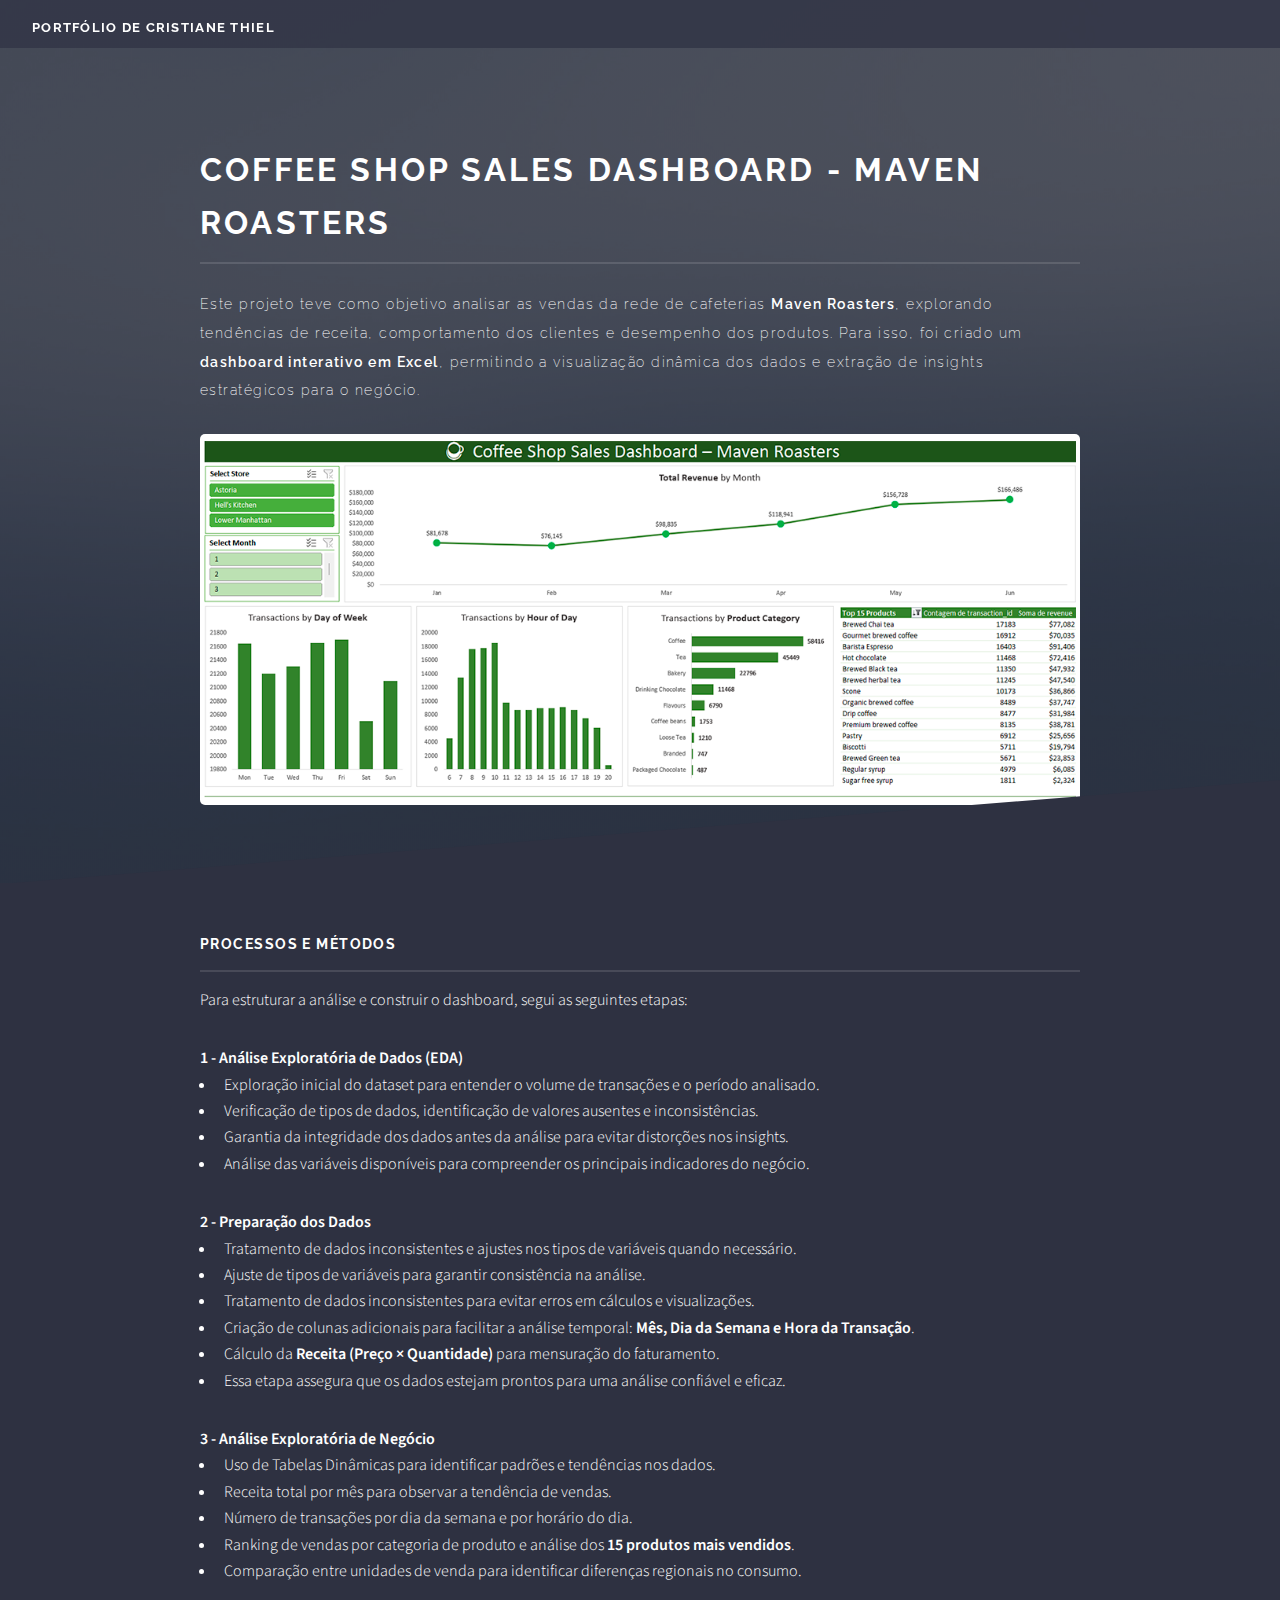
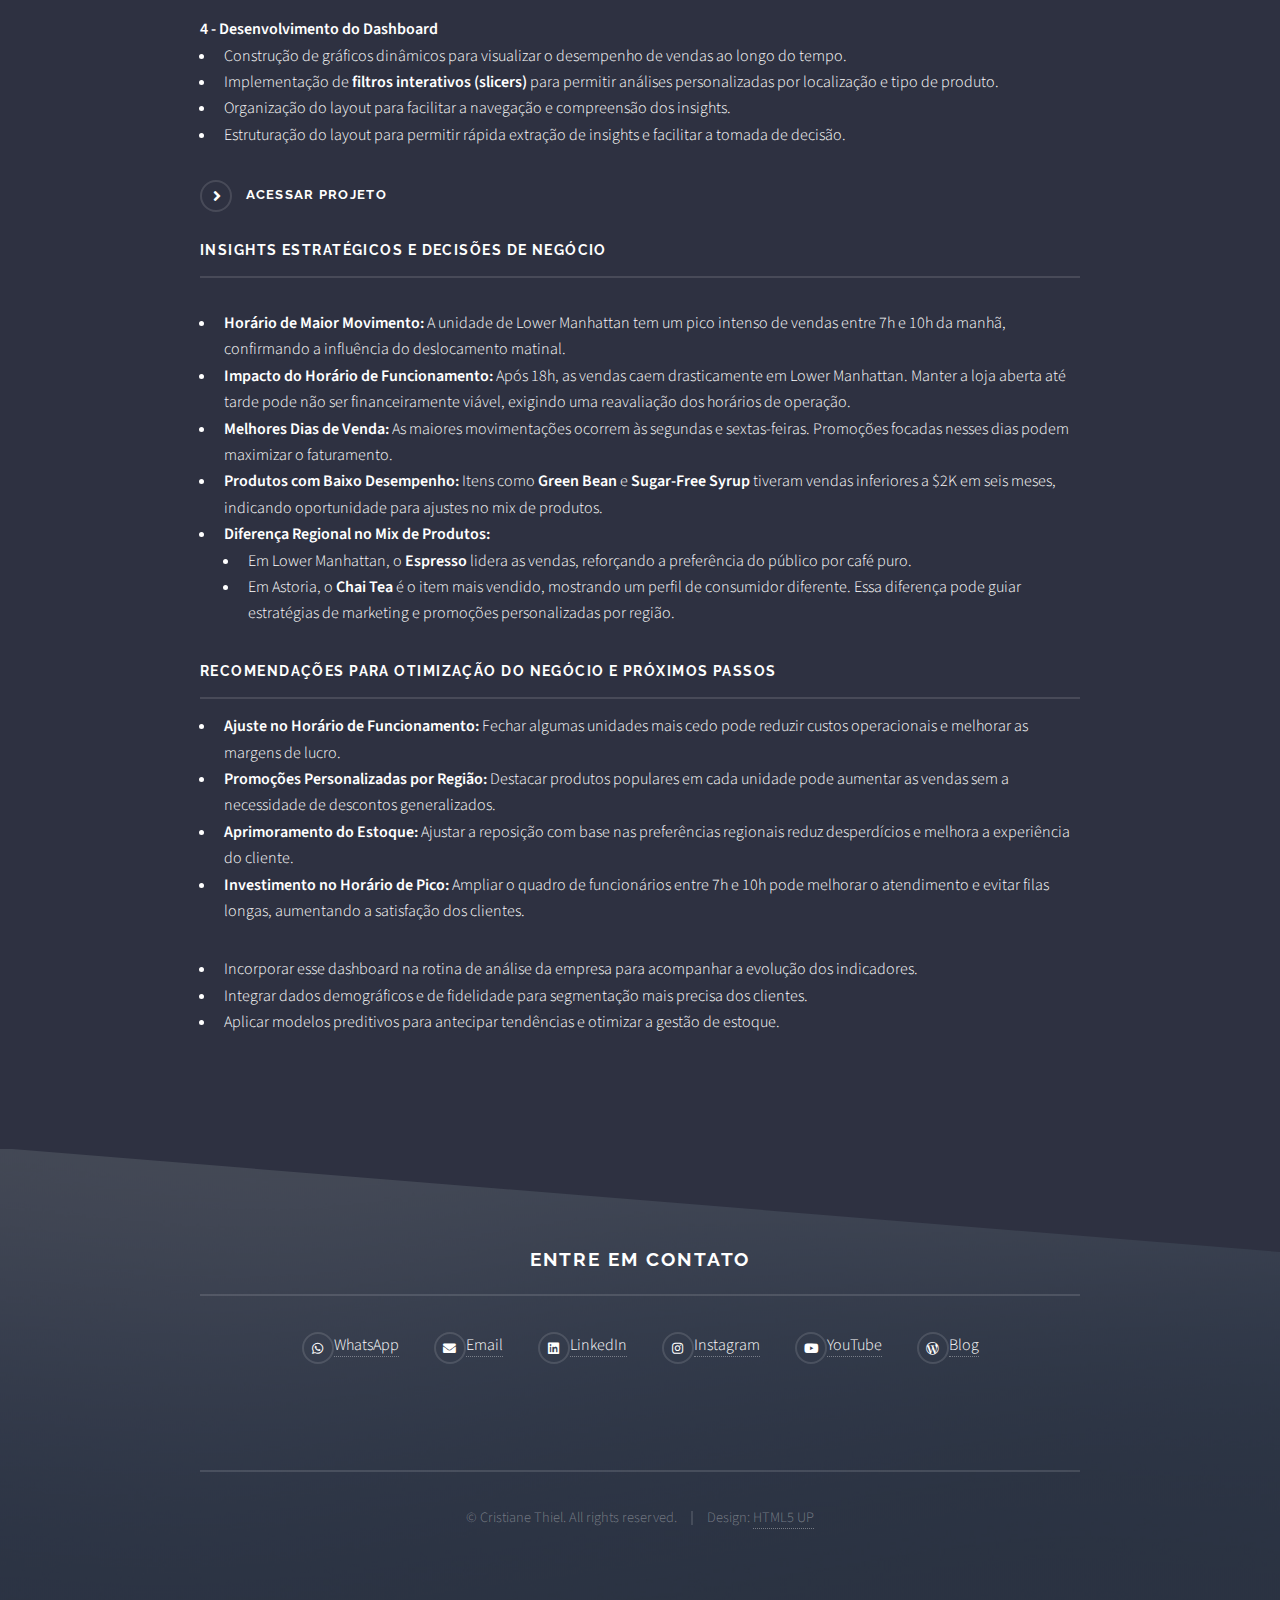
==== commit ca6c34e7: "atualizando página do projeto com links" ====
--- a/coffee-shop-maven-roasters-excel.html
+++ b/coffee-shop-maven-roasters-excel.html
@@ -30,7 +30,7 @@
 								<h2>Coffee Shop Sales Dashboard - Maven Roasters</h2>
 								<p style="font-size: 0.9em;">Este projeto teve como objetivo analisar as vendas da rede de cafeterias <b>Maven Roasters</b>, explorando tendências de receita, comportamento dos clientes e desempenho dos produtos. Para isso, foi criado um <b>dashboard interativo em Excel</b>, permitindo a visualização dinâmica dos dados e extração de insights estratégicos para o negócio.
 								<br><br>
-								<a href="https://cury-company-dashboard.streamlit.app/" target="_blank" class="image"><img src="images/coffee-shop-maven-roasters-excel.png" width="880" alt="" /></a>
+								<a href="https://github.com/cristianethiel/coffee-shop-maven-roasters" target="_blank" class="image"><img src="images/coffee-shop-maven-roasters-excel.png" width="880" alt="" /></a>
 								<br><br></p>	
 							</div>
 						</header>
@@ -75,7 +75,7 @@
 											<li>Organização do layout para facilitar a navegação e compreensão dos insights.</li>
 											<li>Estruturação do layout para permitir rápida extração de insights e facilitar a tomada de decisão.</li>
 										</ul>
-									<a href="https://cury-company-dashboard.streamlit.app/" class="special" target="_blank">Acessar Projeto</a>
+									<a href="https://github.com/cristianethiel/coffee-shop-maven-roasters" class="special" target="_blank">Acessar Projeto</a>
 									<h3 class="major">Insights Estratégicos e Decisões de Negócio</h3>
 									<p>
 										<ul>
